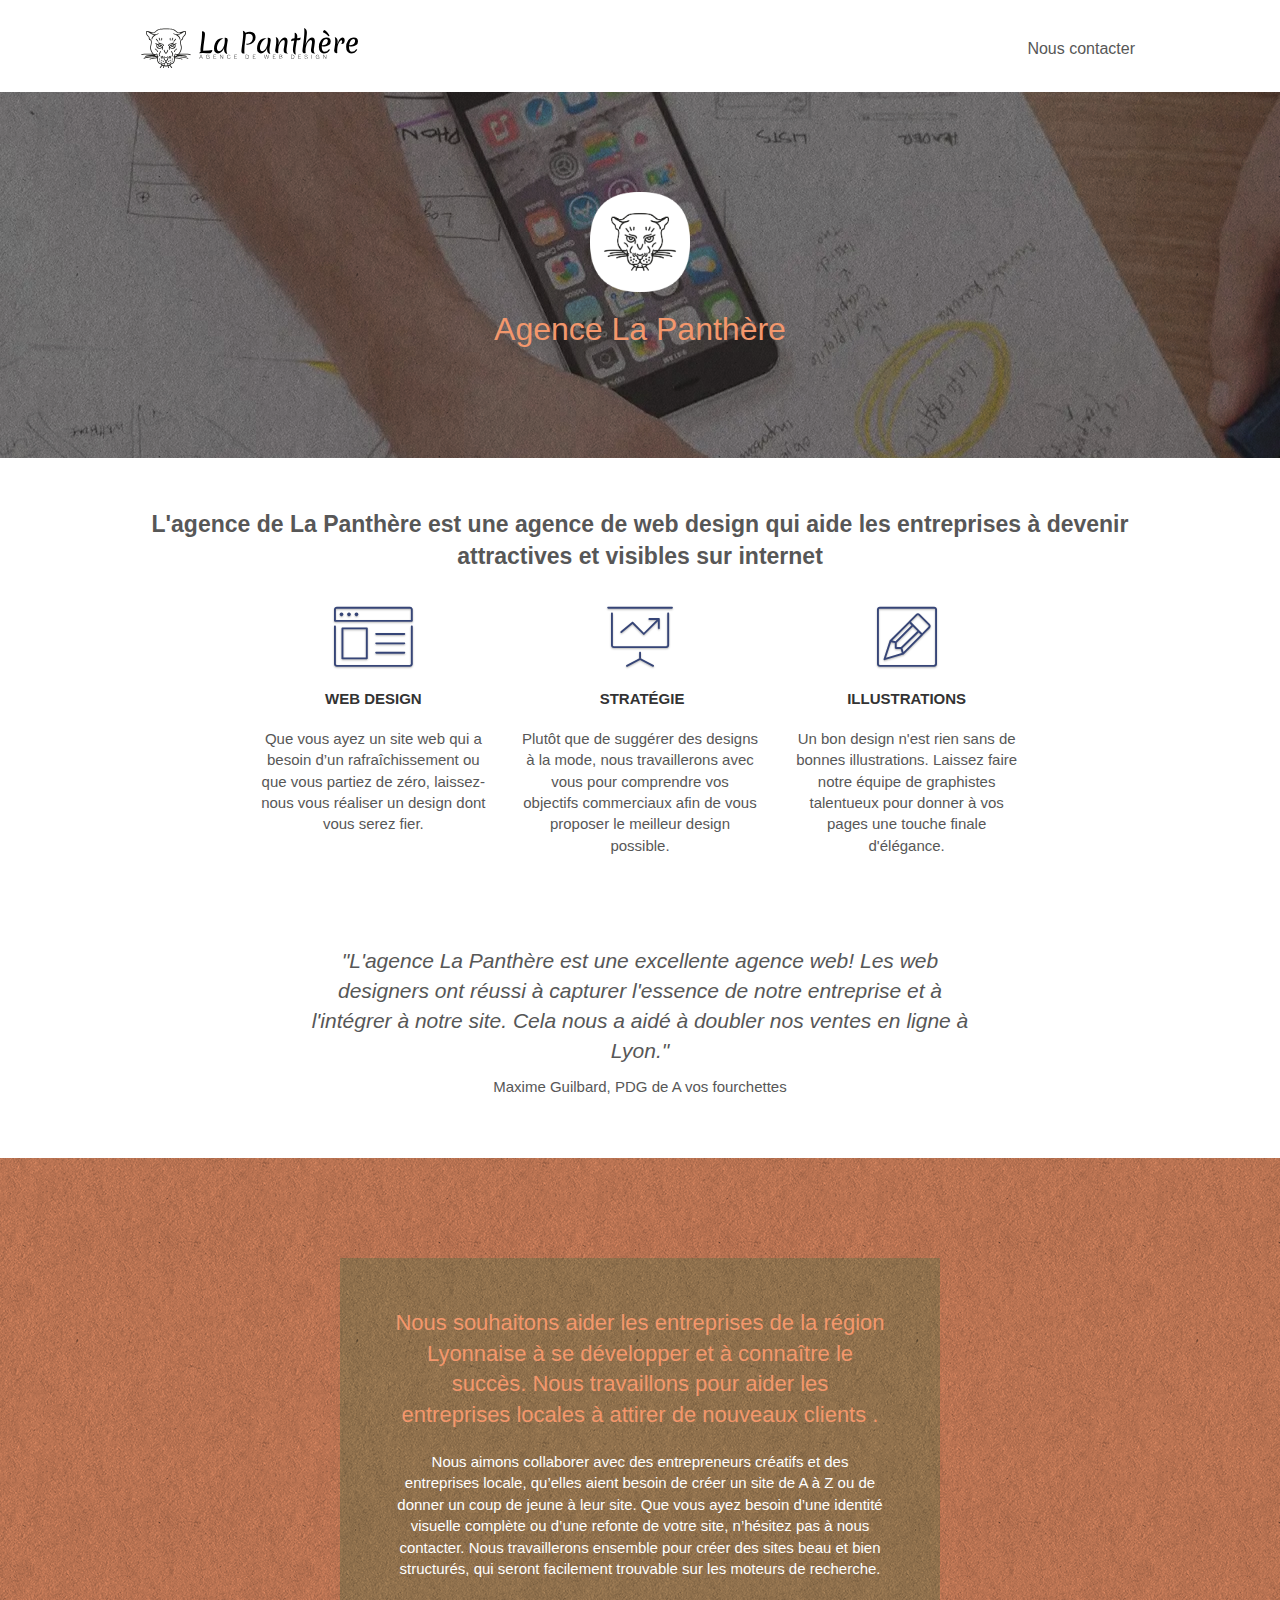
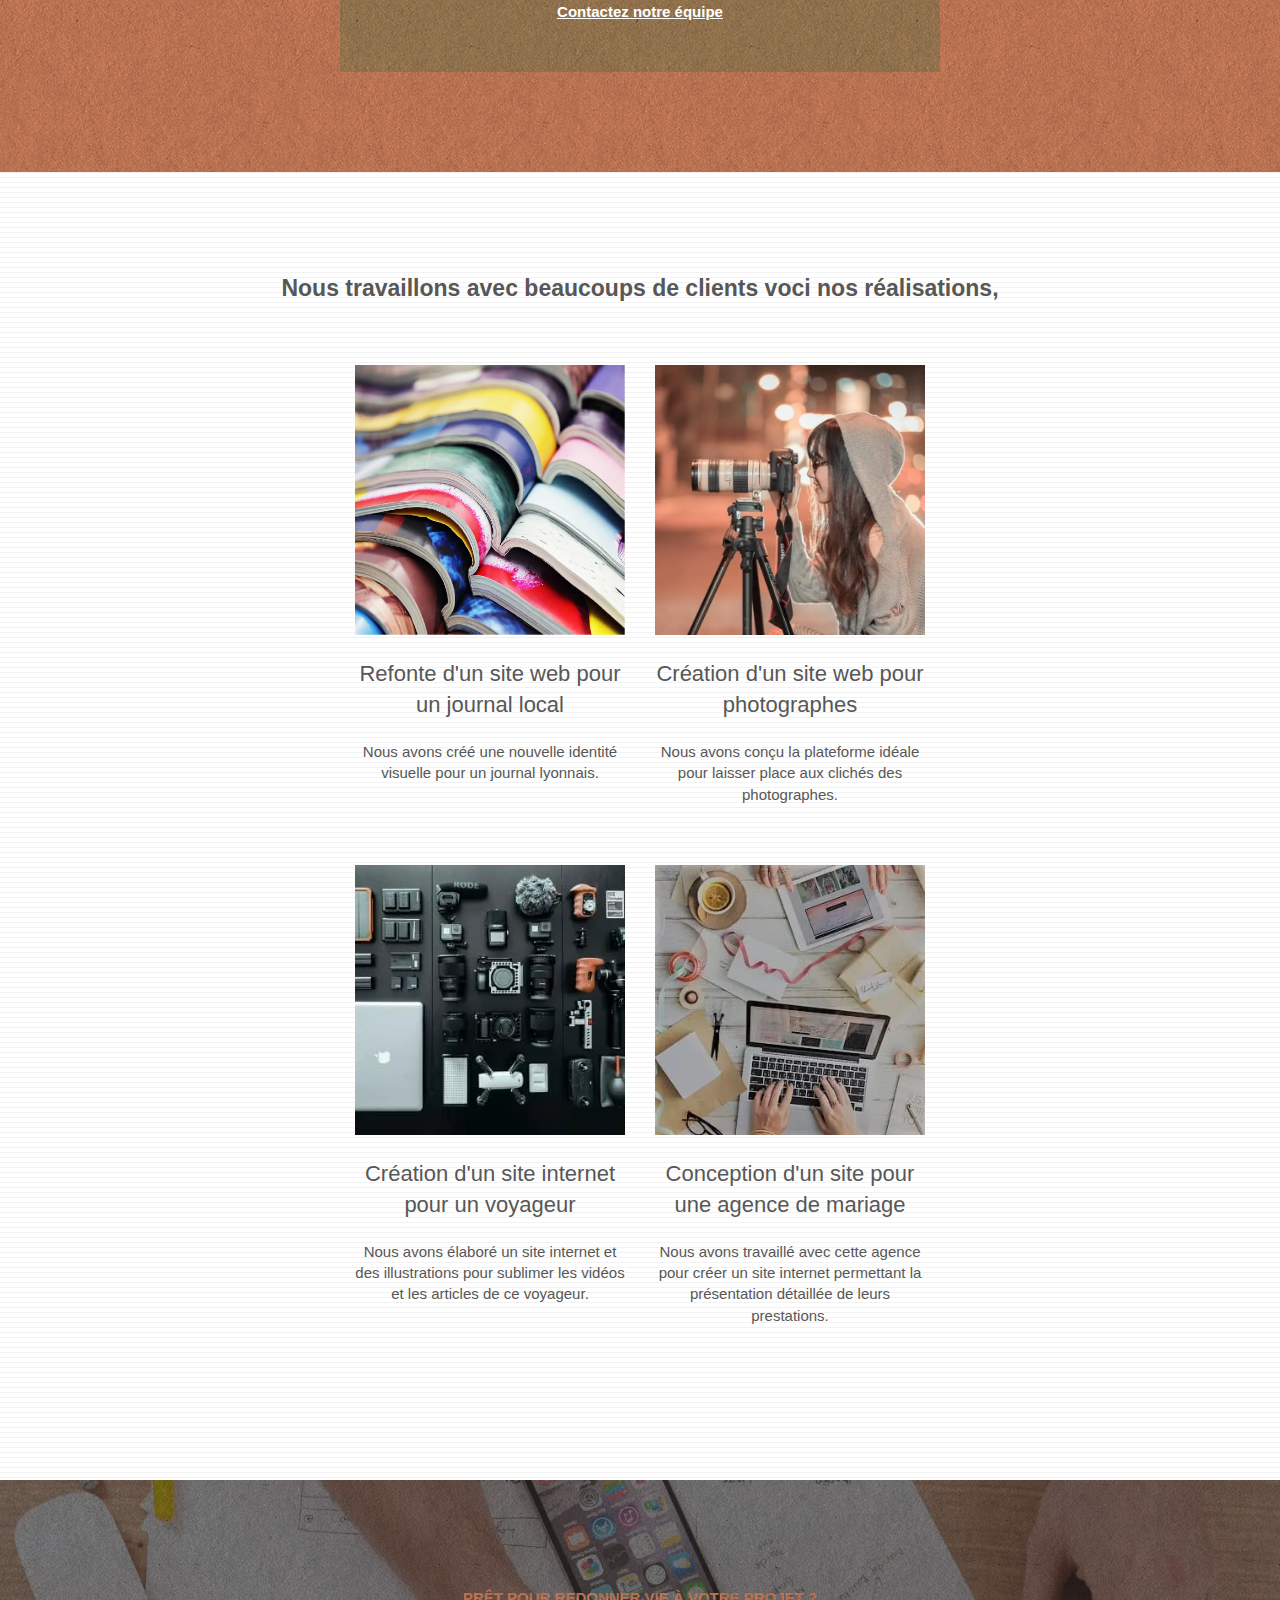
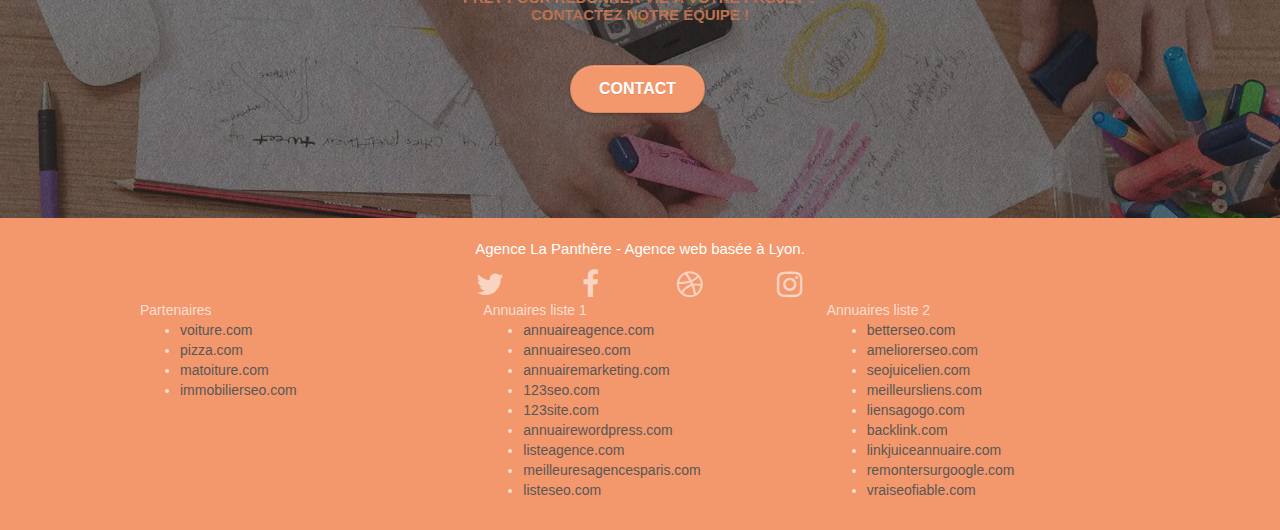
==== index.html @ d7ad543d "modif css" ====
<!doctype html>
<html lang="fr">
<head>
    <meta charset="utf-8">
    <meta name="description" content="L'agence de La Panthère est une agence de web design qui aide les entreprises à devenir attractives et visibles sur internet">
    <meta name="viewport" content="width=device-width, initial-scale=1.0, viewport-fit=cover">
    <link rel="shortcut icon" type="image/png" href="favicon.jpg">
    
	<link rel="stylesheet" type="text/css" href="./css/bootstrap.css">
	<link rel="stylesheet" type="text/css" href="style.css">
	<link rel="stylesheet" type="text/css" href="./css/font-awesome.css">
	<link rel="stylesheet" type="text/css" href="./css/et-line.css">
	
    


    <title>La Panthère</title>

    
<!-- Analytics -->
 
<!-- Analytics END -->
    
</head>
<body>
<!-- Principal conteneur -->
<div class="page-container">
    
<!-- bloc-0 -->
<header class="bloc bgc-white l-bloc " id="bloc-0">
	<div class="container bloc-sm">

		<nav class="navbar row">
			<div class="navbar-header">
				<a class="navbar-brand" href="index.html"><img src="img/agence-la-panthere-monochrome.svg" alt="paris web design logo agence web meilleure agence" height="40" /></a>
				<button id="nav-toggle" type="button" class="ui-navbar-toggle navbar-toggle" data-toggle="collapse" data-target=".navbar-1">
					<span class="sr-only">Toggle navigation</span><span class="icon-bar"></span><span class="icon-bar"></span><span class="icon-bar"></span>
				</button>
			</div>
			<div class="collapse navbar-collapse navbar-1 special-dropdown-nav">
				<ul class="site-navigation nav navbar-nav">
					<li>
					</li>
					<li>
						<a href="page2.html">Nous contacter</a>
					</li>
				</ul>
			</div>
		</nav>
	</div>
</header>
<!-- bloc-0 END -->

<!-- bloc-1-presentation -->
<div class="bloc bgc-dark-slate-blue bg-banniere d-bloc bg-t-edge bloc-bg-texture texture-paper b-parallax" id="bloc-1-hero">
	<div class="container bloc-lg">
		<div class="row tight-width-whitespace">
			<div class="col-sm-12">
				<img src="img/logo.png" class="center-block image-resize-mode" width="100" alt="Agence La Panthère, agence web paris, création logo paris" />
				<h1 class="text-center hero-bloc-text tc-white ">
					Agence La Panthère
				</h1>
			</div>
		</div>
	</div>
</div>
<!-- bloc-1-presentation END -->

<!-- bloc-2-services -->
<div class="bloc bgc-white l-bloc" id="bloc-2-services">
	<div class="container bloc-md">
		<div class="row">
			<div class="col-sm-12 text-center">
				<p class="description">L'agence de La Panthère est une agence de web design qui aide les entreprises à devenir attractives et visibles sur internet</p>
			</div>
		</div>
		<div class="row voffset-lg med-width-whitespace">
			<div class="col-sm-4">
				<div class="text-center">
					<span class="et-icon-browser sm-shadow icon-dark-slate-blue icons icon-lg"></span>
				</div>
				<h2 class="mg-md text-center">
					Web design
				</h2>
				<p class="text-center ">
					Que vous ayez un site web qui a besoin d&rsquo;un rafraîchissement ou que vous partiez de zéro, laissez-nous vous réaliser un design dont vous serez fier.
				</p>
			</div>
			<div class="col-sm-4">
				<div class="text-center">
					<span class="et-icon-presentation sm-shadow icon-dark-slate-blue icons icon-lg"></span>
				</div>
				<h2 class="mg-md text-center">
					&nbsp;Stratégie
				</h2>
				<p class="text-center ">
					Plutôt que de suggérer des designs à la mode, nous travaillerons avec vous pour comprendre vos objectifs commerciaux afin de vous proposer le meilleur design possible.<br>
				</p>
			</div>
			<div class="col-sm-4">
				<div class="text-center">
					<span class="et-icon-edit sm-shadow icon-dark-slate-blue icons icon-lg"></span>
				</div>
				<h2 class="mg-md text-center">
					Illustrations
				</h2>
				<p class="text-center ">
					Un bon design n'est rien sans de bonnes illustrations. Laissez faire notre équipe de graphistes talentueux pour donner à vos pages une touche finale d'élégance.
				</p>
			</div>
		</div>
		<div class="row voffset-lg voffset">
			<div class="col-xs-12 col-md-8 col-md-offset-2 text-center">
				<p class="avis">"L'agence La Panthère est une excellente agence web! Les web designers ont réussi à capturer l'essence de notre entreprise et à l'intégrer à notre site. Cela nous a aidé à doubler nos ventes en ligne à Lyon."</p>
				<p class="descriptions">Maxime Guilbard, PDG de A vos fourchettes</p>
			</div>
		</div>
	</div>
</div>
<!-- bloc-2-services END -->

<!-- bloc-3-what-i-do -->
<div class="bloc tc-white bgc-atomic-tangerine bg-presentation d-bloc bloc-bg-texture texture-paper b-parallax" id="bloc-3-what-i-do">
	<div class="container bloc-lg">
		<div class="row tight-width-whitespace black-background">
			<div class="col-sm-12">
				<h3 class="mg-md text-center tc-white">
					Nous souhaitons aider les entreprises de la région Lyonnaise à se développer et à connaître le succès. Nous travaillons pour aider les entreprises locales à attirer de nouveaux clients .<br>
				</h3>
				<p class="text-center white">
					Nous aimons collaborer avec des entrepreneurs créatifs et des entreprises locale, qu’elles aient besoin de créer un site de A à Z ou de donner un coup de jeune à leur site. Que vous ayez besoin d’une identité visuelle complète ou d’une refonte de votre site, n’hésitez pas à nous contacter. Nous travaillerons ensemble pour créer des sites beau et bien structurés, qui seront facilement trouvable sur les moteurs de recherche. <br><br><a class="ltc-white bold-link" href="page2.html">Contactez notre équipe</a><br>
				</p>
			</div>
		</div>
	</div>
</div>
<!-- bloc-3-what-i-do END -->

<!-- bloc-4-portfolio -->
<div class="bloc bgc-white bg-lines-h2-bg bg-repeat l-bloc" id="bloc-4-portfolio">
	<div class="container bloc-lg">
		<div class="row">
			<div class="col-sm-12 text-center">
				<p class="description">Nous travaillons avec beaucoups de clients voci nos réalisations,</p>
			</div>
		</div>
		<div class="row tight-width-whitespace portfolio-row">
			<div class="col-sm-6">
				<a href="#" data-lightbox="img/journal.webp" data-gallery-id="gallery-1" data-caption="Refonte d'un site web pour un journal local" data-frame="snapshot-lb"><img src="img/journal.webp" alt="image site web pour un journal local" class="img-responsive portfolio-thumb" /></a>
				<h3 class="mg-md text-center">
					Refonte d'un site web pour un journal local
				</h3>
				<p class="text-center">
					Nous avons créé une nouvelle identité visuelle pour un journal lyonnais.
				</p>
			</div>
			<div class="col-sm-6">
				<a href="#" data-lightbox="img/photographe.webp" data-gallery-id="gallery-1" data-caption="Création d'un site web pour photographes" data-frame="snapshot-lb"><img src="img/photographe.webp" class="img-responsive portfolio-thumb" alt="image site web pour photographes" /></a>
				<h3 class="mg-md text-center">
					Création d'un site web pour photographes
				</h3>
				<p class="text-center">
					Nous avons conçu la plateforme idéale pour laisser place aux clichés des photographes.
				</p>
			</div>
		</div>
		<div class="row tight-width-whitespace portfolio-row">
			<div class="col-sm-6">
				<a href="#" data-lightbox="img/voyage.webp" data-gallery-id="gallery-1" data-caption="Création d'un site internet pour un voyageur" data-frame="snapshot-lb"><img src="img/voyage.webp" class="img-responsive portfolio-thumb" alt="image site web pour un voyageur"/></a>
				<h3 class="mg-md text-center">
					Création d'un site internet pour un voyageur
				</h3>
				<p class="text-center">
					Nous avons élaboré un site internet et des illustrations pour sublimer les vidéos et les articles de ce voyageur.
				</p>
			</div>
			<div class="col-sm-6">
				<a href="#" data-lightbox="img/mariage.webp" data-gallery-id="gallery-1" data-caption="Conception d'un site pour une agence de mariage" data-frame="snapshot-lb"><img src="img/mariage.webp" class="img-responsive portfolio-thumb" alt="image site web pour une agence de voyage" /></a>
				<h3 class="mg-md text-center">
					Conception d'un site pour une agence de mariage
				</h3>
				<p class="text-center">
					Nous avons travaillé avec cette agence pour créer un site internet permettant la présentation détaillée de leurs prestations.
				</p>
			</div>
		</div>
	</div>
</div>
<!-- bloc-4-portfolio END -->

<!-- bloc-5-cta -->
<div class="bloc bgc-dark-slate-blue bg-banniere d-bloc bloc-bg-texture texture-paper" id="bloc-5-cta">
	<div class="container bloc-lg">
		<div class="row">
			<h2 class="mg-md text-center tc-white">
				Prêt pour redonner vie à votre projet ?<br>Contactez notre équipe !
			</h2>
			<div class="col-sm-12 text-center">
				<a href="page2.html" class="btn btn-atomic-tangerine btn-clean btn-rd btn-lg cta-hero">Contact</a>
			</div>
		</div>
	</div>
</div>
<!-- bloc-5-cta END -->

<!-- Footer - bloc-8 -->
<footer class="bloc bgc-atomic-tangerine d-bloc" id="bloc-8">
	<div class="container bloc-sm">
		<div class="row">
			<div class="col-sm-12">
				<p class="text-center white">
					Agence La Panthère - Agence web basée à Lyon.<br>
				</p>
				<div class="row row-no-gutters social">
					<div class="col-sm-3">
						<div class="text-center">
							<a class="social" href="index.html"><span class="fa fa-twitter icon-md"></span></a>
						</div>
					</div>
					<div class="col-sm-3">
						<div class="text-center">
							<a class="social" href="index.html"><span class="fa fa-facebook icon-md"></span></a>
						</div>
					</div>
					<div class="col-sm-3">
						<div class="text-center">
							<a class="social" href="index.html"><span class="fa fa-dribbble icon-md"></span></a>
						</div>
					</div>
					<div class="col-sm-3">
						<div class="text-center">
							<a class="social" href="index.html"><span class="fa fa-instagram icon-md"></span></a>
						</div>
					</div>
				</div>
				<div class="row">
					<div class="col-sm-4">
						Partenaires
							<ul>
								<li><a href="voiture.com">voiture.com</a></li>
								<li><a href="pizza.com">pizza.com</a></li>
								<li><a href="matoiture.com">matoiture.com</a></li>
								<li><a href="immobilierseo.com">immobilierseo.com</a></li>
							</ul>		
					</div>
					<div class="col-sm-4">
						Annuaires liste 1
						<ul>
							<li><a href="annuaireagence.com">annuaireagence.com</a></li>
							<li><a href="annuaireseo.com">annuaireseo.com</a></li>
							<li><a href="annuairemarketing.com">annuairemarketing.com</a></li>
							<li><a href="123seoture.com">123seo.com</a></li>
							<li><a href="123site.com">123site.com</a></li>
							<li><a href="annuairewordpress.com">annuairewordpress.com</a></li>
							<li><a href="listeagence.com">listeagence.com</a></li>
							<li><a href="meilleuresagencesparis.com">meilleuresagencesparis.com</a></li>
							<li><a href="listeseo.com">listeseo.com</a></li>
						</ul>
					</div>
					<div class="col-sm-4">
						Annuaires liste 2
						<ul>
							<li><a href="betterseo.com">betterseo.com</a></li>
							<li><a href="ameliorerseo.com">ameliorerseo.com</a></li>
							<li><a href="seojuicelien.com">seojuicelien.com</a></li>
							<li><a href="meilleursliens.com">meilleursliens.com</a></li>
							<li><a href="liensagogo.com">liensagogo.com</a></li>
							<li><a href="backlink.com">backlink.com</a></li>
							<li><a href="linkjuiceannuaire.com">linkjuiceannuaire.com</a></li>
							<li><a href="remontersurgoogle.com">remontersurgoogle.com</a></li>
							<li><a href="vraiseofiable.com">vraiseofiable.com</a></li>
						</ul>
					</div>
				</div>
			</div>
		</div>
	</div>
</footer>
<!-- Footer - bloc-8 END -->

</div>
<!-- Principal conteneur END -->
    


<script src="./js/jquery-2.1.0.js"></script>
<script src="./js/bootstrap.js"></script>
<script src="./js/blocs.js"></script>
<script src="./js/jquery.touchSwipe.js" defer></script>
<script src="./js/gmaps.js"></script>
</body>
</html>
---- style.css ----
body {
    margin: 0;
    padding: 0;
    background: #FFF;
    overflow-x: hidden;
    -webkit-font-smoothing: antialiased;
    -moz-osx-font-smoothing: grayscale;
}

.description{
    font-size: 23px;
    font-weight: bold;
}
.avis{
    font-style: italic;
    font-size: 21px;
}
.descriptions{
    font-size: 15px;
}

a,
button {
    transition: all .3s ease-in-out;
    outline: none!important;
}

a:hover {
    text-decoration: none;
    cursor: pointer;
}

#page-loading-blocs-notifaction {
    position: fixed;
    top: 0;
    bottom: 0;
    width: 100%;
    z-index: 100000;
    background: #FFFFFF url("img/pageload-spinner.gif") no-repeat center center;
}

.bloc {
    width: 100%;
    clear: both;
    background: 50% 50% no-repeat;
    padding: 0 50px;
    -webkit-background-size: cover;
    -moz-background-size: cover;
    -o-background-size: cover;
    background-size: cover;
    position: relative;
}

.bloc .container {
    padding-left: 0;
    padding-right: 0;
}

.bloc-lg {
    padding: 100px 50px;
}

.bloc-md {
    padding: 50px;
}

.bloc-sm {
    padding: 20px 50px;
}

.bg-center,
.bg-l-edge,
.bg-r-edge,
.bg-t-edge,
.bg-b-edge,
.bg-tl-edge,
.bg-bl-edge,
.bg-tr-edge,
.bg-br-edge,
.bg-repeat {
    -webkit-background-size: auto!important;
    -moz-background-size: auto!important;
    -o-background-size: auto!important;
    background-size: auto!important;
}

.bg-repeat {
    background: repeat;
}

.bg-t-edge {
    background: top no-repeat;
}

.bloc-bg-texture::before {
    content: "";
    background-size: 2px 2px;
    position: absolute;
    top: 0;
    bottom: 0;
    left: 0;
    right: 0;
}

.texture-paper::before {
    background: url("img/texture-paper.png");
    background-size: 280px 280px;
}

.b-parallax {
    background-attachment: fixed;
}

.d-bloc {
    color: rgba(255, 255, 255, .7);
}

.d-bloc button:hover {
    color: rgba(255, 255, 255, .9);
}

.d-bloc .icon-round,
.d-bloc .icon-square,
.d-bloc .icon-rounded,
.d-bloc .icon-semi-rounded-a,
.d-bloc .icon-semi-rounded-b {
    border-color: rgba(255, 255, 255, .9);
}

.d-bloc .divider-h span {
    border-color: rgba(255, 255, 255, .2);
}

.d-bloc .a-btn,
.d-bloc .navbar a,
.d-bloc .navbar-brand,
.d-bloc a .icon-sm,
.d-bloc a .icon-md,
.d-bloc a .icon-lg,
.d-bloc a .icon-xl,
.d-bloc h1 a,
.d-bloc h2 a,
.d-bloc h3 a,
.d-bloc h4 a,
.d-bloc h5 a,
.d-bloc h6 a,
.d-bloc p a {
    color: rgba(255, 255, 255, .6);
}

.d-bloc .a-btn:hover,
.d-bloc .navbar a:hover,
.d-bloc .navbar-brand:hover,
.d-bloc a:hover .icon-sm,
.d-bloc a:hover .icon-md,
.d-bloc a:hover .icon-lg,
.d-bloc a:hover .icon-xl,
.d-bloc h1 a:hover,
.d-bloc h2 a:hover,
.d-bloc h3 a:hover,
.d-bloc h4 a:hover,
.d-bloc h5 a:hover,
.d-bloc h6 a:hover,
.d-bloc p a:hover {
    color: rgba(255, 255, 255, 1);
}

.d-bloc .navbar-toggle .icon-bar {
    background: rgba(255, 255, 255, 1);
}

.d-bloc .btn-wire,
.d-bloc .btn-wire:hover {
    color: rgba(255, 255, 255, 1);
    border-color: rgba(255, 255, 255, 1);
}

.d-bloc .panel {
    color: rgba(0, 0, 0, .5);
}

.d-bloc .panel button:hover {
    color: rgba(0, 0, 0, .7);
}

.d-bloc .panel icon {
    border-color: rgba(0, 0, 0, .7);
}

.d-bloc .panel .divider-h span {
    border-color: rgba(0, 0, 0, .1);
}

.d-bloc .panel .a-btn {
    color: rgba(0, 0, 0, .6);
}

.d-bloc .panel .a-btn:hover {
    color: rgba(0, 0, 0, 1);
}

.d-bloc .panel .btn-wire,
.d-bloc .panel .btn-wire:hover {
    color: rgba(0, 0, 0, .7);
    border-color: rgba(0, 0, 0, .3);
}

.d-bloc .panel,
.l-bloc {
    color: rgba(0, 0, 0, .5);
}

.d-bloc .panel button:hover,
.l-bloc button:hover {
    color: rgba(0, 0, 0, .7);
}

.l-bloc .icon-round,
.l-bloc .icon-square,
.l-bloc .icon-rounded,
.l-bloc .icon-semi-rounded-a,
.l-bloc .icon-semi-rounded-b {
    border-color: rgba(0, 0, 0, .7);
}

.d-bloc .panel .divider-h span,
.l-bloc .divider-h span {
    border-color: rgba(0, 0, 0, .1);
}

.d-bloc .panel .a-btn,
.l-bloc .a-btn,
.l-bloc .navbar a,
.l-bloc .navbar-brand,
.l-bloc a .icon-sm,
.l-bloc a .icon-md,
.l-bloc a .icon-lg,
.l-bloc a .icon-xl,
.l-bloc h1 a,
.l-bloc h2 a,
.l-bloc h3 a,
.l-bloc h4 a,
.l-bloc h5 a,
.l-bloc h6 a,
.l-bloc p a {
    color: rgba(0, 0, 0, .6);
}

.d-bloc .panel .a-btn:hover,
.l-bloc .a-btn:hover,
.l-bloc .navbar a:hover,
.l-bloc .navbar-brand:hover,
.l-bloc a:hover .icon-sm,
.l-bloc a:hover .icon-md,
.l-bloc a:hover .icon-lg,
.l-bloc a:hover .icon-xl,
.l-bloc h1 a:hover,
.l-bloc h2 a:hover,
.l-bloc h3 a:hover,
.l-bloc h4 a:hover,
.l-bloc h5 a:hover,
.l-bloc h6 a:hover,
.l-bloc p a:hover {
    color: rgba(0, 0, 0, 1);
}

.l-bloc .navbar-toggle .icon-bar {
    color: rgba(0, 0, 0, .6);
}

.d-bloc .panel .btn-wire,
.d-bloc .panel .btn-wire:hover,
.l-bloc .btn-wire,
.l-bloc .btn-wire:hover {
    color: rgba(0, 0, 0, .7);
    border-color: rgba(0, 0, 0, .3);
}

.voffset {
    margin-top: 30px;
}

.voffset-lg {
    margin-top: 80px;
}

.row-no-gutters {
    margin-right: 0;
    margin-left: 0;
}

.row.row-no-gutters > [class^="col-"],
.row.row-no-gutters > [class*=" col-"] {
    padding-right: 0;
    padding-left: 0;
}

#bloc-1-hero h1 {
    font-size: 32px;
}

.navbar {
    margin-bottom: 0;
    z-index: 1;
}

.navbar-brand {
    height: auto;
    padding: 3px 15px;
    font-size: 25px;
    font-weight: normal;
    font-weight: 600;
    line-height: 44px;
}

.navbar-brand img {
    max-height: 200px;
    margin: 0 5px 0 0;
    display: inline;
}

.navbar-brand img[src$=svg] {
    min-width: 100px;
}

.nav-center .navbar-brand img {
    margin: 0;
}

.navbar .nav {
    padding-top: 2px;
    margin-right: -16px;
    float: right;
    z-index: 1;
}

.nav > li {
    float: left;
    margin-top: 4px;
    font-size: 16px;
}

.navbar-nav .open .dropdown-menu > li > a {
    text-align: inherit;
}

.nav > li a:hover,
.nav > li a:focus {
    background: transparent;
}

.navbar-toggle {
    margin: 10px 10px 0 0;
    border: 0px;
}

.navbar-toggle:hover {
    background: transparent!important;
}

.navbar-toggle .icon-bar {
    background-color: rgba(0, 0, 0, .5);
    width: 26px;
}

.nav-invert .navbar .nav {
    float: left;
}

.nav-invert .navbar-header,
.nav-invert .navbar-brand {
    float: right;
    position: relative;
    z-index: 2;
}

@media (min-width: 768px) {
    .site-navigation {
        position: absolute;
        top: 50%;
        right: 20px;
        transform: translate(0, -50%);
        -webkit-transform: translateY(-50%);
    }
    .nav > li .dropdown-menu a,
    .nav > li .dropdown-menu a:hover {
        color: #484848;
    }
    .nav-invert .site-navigation {
        left: 0;
        right: 0;
    }
    .nav-center {
        text-align: center;
    }
    .nav-center .navbar-header {
        width: 100%;
    }
    .nav-center .navbar-header,
    .nav-center .navbar-brand,
    .nav-center .nav > li {
        float: none;
        display: inline-block;
    }
    .nav-center .site-navigation {
        position: relative;
        width: 100%;
        right: 0;
        margin-right: 0px;
        margin-top: 20px;
    }
    .nav-center.mini-nav .navbar-toggle {
        float: none;
        margin: 10px auto 0;
    }
}

.nav > li > .dropdown a {
    background: none!important;
    display: block;
    padding: 14px 15px;
}

nav .caret {
    margin: 0 5px;
}

.dropdown-menu .dropdown-menu {
    top: -8px;
    left: 100%;
}

.dropdown-menu .dropmenu-flow-right {
    top: 100%;
    left: 0;
    margin-left: -1px;
    border-top-left-radius: 0;
    border-top-right-radius: 0;
}

.dropdown-menu .dropdown span {
    border: 4px solid black;
    border-top-color: transparent;
    border-right-color: transparent;
    border-bottom-color: transparent;
    margin: 6px -5px 0 0!important;
    float: right;
}

.mg-md {
    margin-top: 10px;
    margin-bottom: 20px;
}

.mg-lg {
    margin-top: 10px;
    margin-bottom: 40px;
}

.btn {
    margin: 0 5px 5px 0;
}

.btn.pull-right {
    margin: 0 0 5px 5px;
}

.btn-d,
.btn-d:hover,
.btn-d:focus {
    color: #FFF;
    background: rgba(0, 0, 0, .3);
}

button {
    outline: none!important;
}

.btn-rd {
    border-radius: 40px;
}

.btn-clean {
    border: 1px solid rgba(0, 0, 0, .08);
    border-bottom-color: rgba(0, 0, 0, .1);
    text-shadow: 0 1px 0 rgba(0, 0, 1, .1);
    box-shadow: 0 1px 3px rgba(0, 0, 1, .25), inset 0 1px 0 0 rgba(255, 255, 255, .15);
}

.icon-md {
    font-size: 30px!important;
}

.icon-lg {
    font-size: 60px!important;
}

.sm-shadow {
    text-shadow: 0 1px 2px rgba(0, 0, 0, .3);
}

.panel-sq,
.panel-sq .panel-heading,
.panel-sq .panel-footer {
    border-radius: 0;
}

.panel-rd {
    border-radius: 30px;
}

.panel-rd .panel-heading {
    border-radius: 29px 29px 0 0;
}

.panel-rd .panel-footer {
    border-radius: 0 0 29px 29px;
}

.form-control {
    border-color: rgba(0, 0, 0, .1);
    box-shadow: none;
}

.scrollToTop {
    width: 40px;
    height: 40px;
    position: fixed;
    bottom: 20px;
    right: 20px;
    opacity: 0;
    z-index: 500;
    transition: all .3s ease-in-out;
}

.scrollToTop span {
    margin-top: 6px;
}

.showScrollTop {
    font-size: 14px;
    opacity: 1;
}

a[data-lightbox] {
    position: relative;
    display: block;
    text-align: center;
}

a[data-lightbox]:hover::before {
    content: "+";
    font-family: "HelveticaNeue-Light", "Helvetica Neue Light", "Helvetica Neue", Helvetica, Arial;
    font-size: 32px;
    width: 50px;
    height: 50px;
    margin-left: -25px;
    border-radius: 50%;
    background: rgba(0, 0, 0, .6);
    color: #FFF;
    font-weight: 100;
    z-index: 1;
    position: absolute;
    top: 50%;
    transform: translateY(-50%);
    -webkit-transform: translateY(-50%);
}

a[data-lightbox]:hover img {
    opacity: 0.6;
    -webkit-animation-fill-mode: none;
    animation-fill-mode: none;
}

#lightbox-modal {
    display: flex;
    align-items: center;
}

#lightbox-modal .modal-dialog {
    width: 90%;
    max-width: 900px;
    margin: 0 auto 0;
}

#lightbox-modal .modal-dialog img {
    max-height: 90vh;
    margin: 0 auto;
}

.lightbox-caption {
    padding: 20px;
    color: #FFF;
    background: rgba(0, 0, 0, .5);
    position: absolute;
    left: 15px;
    right: 15px;
    bottom: 5px;
}

.close-lightbox {
    color: #FFF;
    font-size: 30px;
    position: absolute;
    top: 20px;
    right: 20px;
    z-index: 20;
    background: rgba(0, 0, 0, .5);
    border: none;
    line-height: 30px;
    padding: 0 9px 5px;
    opacity: 0.3;
}

.close-lightbox:hover,
.next-lightbox:hover,
.prev-lightbox:hover {
    opacity: 1.0;
    color: #FFF;
}

.next-lightbox,
.prev-lightbox {
    font-size: 20px;
    color: rgba(255, 255, 255, .9);
    background: rgba(0, 0, 0, .5);
    transition: all .2s ease-in-out;
    position: absolute;
    top: 45%;
    z-index: 1;
    opacity: 0.4;
}

.next-lightbox {
    padding: 6px 8px 1px 13px;
    right: 25px;
}

.prev-lightbox {
    padding: 6px 13px 1px 10px;
    left: 25px;
}

.snapshot-lb .modal-body {
    padding-bottom: 45px;
}

.snapshot-lb .lightbox-caption {
    padding: 0;
    color: rgba(0, 0, 0, .5);
    background: none;
}

h1,
h2,
h3,
h4,
h5,
h6,
p,
label,
.btn,
a {
    font-family: "helvetica";
    font-weight: 400;
    color: #575757!important;
}

.container {
    max-width: 1000px;
}

.hero-bloc-text {
    font-size: 38px;
}

.hero-bloc-text-sub {
    font-size: 36px;
}

.statement-bloc-text {
    line-height: 26px;
    font-style: italic;
    font-size: 20px;
    text-align: center;
    font-weight: lighter;
    max-width: 520px;
    margin: auto auto auto auto;
}

p {
    font-size: 15px;
}

.tight-width-whitespace {
    max-width: 600px;
    margin: auto auto auto auto;
}

.h1 {
    font-size: 20px;
    font-family: "Open Sans";
}

.cta-hero {
    margin-top: 22px;
    color: #FFFFFF!important;
    text-transform: uppercase;
    padding: 12px 28px 12px 28px;
    font-size: 16px;
    font-weight: 700;
}

.social {
    max-width: 400px;
    margin: auto auto auto auto;
}

h3 {
    font-size: 22px;
    line-height: 1.4em;
}

h2 {
    font-size: 15px;
    text-transform: uppercase;
    font-weight: 700;
    color: #333333!important;
}

.med-width-whitespace {
    max-width: 800px;
    margin: auto auto auto auto;
    box-shadow: 0px 0px 0px #000000;
}

h1 {
    color: #333333!important;
}

h4 {
    color: #333333!important;
}

.icons {
    margin-bottom: 14px;
    margin-top: 24px;
}

.white {
    color: #FFFFFF!important;
}

.portfolio-thumb {
    margin-bottom: 24px;
}

.portfolio-row {
    margin-bottom: 44px;
    margin-top: 50px;
}

.avatar {
    box-shadow: 0px 4px 9px rgba(0, 0, 0, 0.3);
}

.black-background {
    background-color: rgba(165, 147, 99, 0.7);
    padding: 40px 40px 40px 40px;
}

.bold-link {
    font-weight: 900;
    text-decoration: underline!important;
}

.bgc-white {
    background-color: #FFFFFF;
}

.bgc-dark-slate-blue {
    background-color: #364577;
}

.bgc-atomic-tangerine {
    background-color: #F3976C;
}

.tc-white {
    color: #F3976C!important;
    
}

.btn-atomic-tangerine {
    background: #F3976C;
    color: #FFFFFF!important;
}

.btn-atomic-tangerine:hover {
    background: #c27956!important;
    color: #FFFFFF!important;
}

.ltc-white {
    color: #FFFFFF!important;
}

.ltc-white:hover {
    color: #cccccc!important;
}

.ltc-atomic-tangerine {
    color: #F3976C!important;
}

.ltc-atomic-tangerine:hover {
    color: #c27956!important;
}

.icon-dark-slate-blue {
    color: #364577!important;
    border-color: #364577!important;
}

.bg-dots-bg {
    background-image: url("img/dots-bg.png");
}

.bg-lines-h2-bg {
    background-image: url("img/lines-h2-bg.png");
}

.bg-banniere {
    background-image: url("img/agence-la-panthere.webp");
}

.bg-presentation {
    background-image: url("img/image-de-presentation.webp");
}

@media (max-width: 1024px) {
    .bloc {
        padding-left: 20px;
        padding-right: 20px;
    }
    .bloc.full-width-bloc,
    .bloc-tile-2.full-width-bloc .container,
    .bloc-tile-3.full-width-bloc .container,
    .bloc-tile-4.full-width-bloc .container {
        padding-left: 0;
        padding-right: 0;
    }
}

@media (max-width: 992px) and (min-width: 768px) {
    .navbar .nav {
        max-width: 80%
    }
    .nav-center.navbar .nav {
        max-width: 100%
    }
}

@media only screen and (min-device-width: 768px) and (max-device-width: 1024px) and (orientation: landscape) {
    .b-parallax {
        background-attachment: scroll;
    }
}

@media only screen and (min-device-width: 1024px) and (max-device-width: 1366px) and (-webkit-min-device-pixel-ratio: 1.5) {
    .b-parallax {
        background-attachment: scroll;
    }
}

@media (max-width: 991px) {
    .container {
        width: 100%;
    }
    .b-parallax {
        background-attachment: scroll;
    }
    .page-container,
    #hero-bloc {
        overflow-x: hidden;
        position: relative;
    }
    .bloc {
        padding-left: constant(safe-area-inset-left);
        padding-right: constant(safe-area-inset-right);
    }
    .bloc-group,
    .bloc-group .bloc {
        display: block;
        width: 100%;
    }
    .bloc-fill-screen .fill-bloc-top-edge,
    .bloc-fill-screen .fill-bloc-bottom-edge {
        padding: 0 20px;
        padding-left: constant(safe-area-inset-left);
        padding-right: constant(safe-area-inset-right);
    }
}

@media (max-width: 767px) {
    .page-container {
        overflow-x: hidden;
        position: relative;
    }
    h1,
    h2,
    h3,
    h4,
    h5,
    h6,
    p,
    #disqus_thread {
        padding-left: 10px!important;
        padding-right: 10px!important;
    }
    .b-parallax {
        background-attachment: scroll;
    }
    .navbar .nav {
        padding-top: 0;
        border-top: 1px solid rgba(0, 0, 0, .2);
        float: none!important;
    }
    .navbar.row {
        margin-left: 0;
        margin-right: 0;
    }
    .site-navigation {
        position: inherit;
        transform: none;
        -webkit-transform: none;
        -ms-transform: none;
    }
    .nav > li {
        margin-top: 0;
        border-bottom: 1px solid rgba(0, 0, 0, .1);
        background: rgba(0, 0, 0, .05);
        text-align: left;
        padding-left: 15px;
        width: 100%;
    }
    .nav > li:hover {
        background: rgba(0, 0, 0, .08);
    }
    .dropdown .dropdown a .caret {
        float: none;
        margin: 5px 0 0 10px!important;
        border: 4px solid black;
        border-bottom-color: transparent;
        border-right-color: transparent;
        border-left-color: transparent;
    }
    #hero-bloc .navbar .nav {
        background: rgba(0, 0, 0, .8);
    }
    #hero-bloc .navbar .nav a {
        color: rgba(255, 255, 255, .6);
    }
    .hero {
        padding: 50px 0;
    }
    .hero-nav {
        left: -1px;
        right: -1px;
    }
    .navbar-collapse {
        padding: 0;
        overflow-x: hidden;
        -webkit-box-shadow: none;
        box-shadow: none;
    }
    .navbar-brand img {
        max-height: 40px;
        width: auto;
    }
    .nav-invert .navbar-header {
        float: none;
        width: 100%;
    }
    .nav-invert .navbar-toggle {
        float: left;
        margin-left: 10px;
    }
    .bloc {
        padding-left: 0;
        padding-right: 0;
    }
    .bloc-xxl,
    .bloc-xl,
    .bloc-lg {
        padding: 40px 0;
    }
    .bloc-sm,
    .bloc-md {
        padding-left: 0;
        padding-right: 0;
    }
    .bloc-tile-2 .container,
    .bloc-tile-3 .container,
    .bloc-tile-4 .container,
    .bloc-fill-screen .fill-bloc-top-edge,
    .bloc-fill-screen .fill-bloc-bottom-edge {
        padding-left: 0;
        padding-right: 0;
    }
    .a-block {
        padding: 0 10px;
    }
    .btn-dwn {
        display: none;
    }
    .voffset {
        margin-top: 5px;
    }
    .voffset-md {
        margin-top: 20px;
    }
    .voffset-lg {
        margin-top: 30px;
    }
    form {
        padding: 5px;
    }
    .close-lightbox {
        display: inline-block;
    }
    .blocsapp-device-iphone5 {
        background-size: 216px 425px;
        padding-top: 60px;
        width: 216px;
        height: 425px;
    }
    .blocsapp-device-iphone5 img {
        width: 180px;
        height: 320px;
    }
}

@media (max-width: 400px) {
    .bloc {
        padding-left: 0;
        padding-right: 0;
    }
}

@media (max-width: 767px) {
    .bloc-mob-center-text {
        text-align: center;
    }
}
---- css/et-line.css ----
@font-face {
    font-family: et-line;
    src: url(../fonts/et-line.eot);
    src: url(../fonts/et-line.eot?#iefix) format('embedded-opentype'), url(../fonts/et-line.woff) format('woff'), url(../fonts/et-line.ttf) format('truetype'), url(../fonts/et-line.svg#et-line) format('svg');
    font-weight: 400;
    font-style: normal
}

.et-icon-adjustments,
.et-icon-alarmclock,
.et-icon-anchor,
.et-icon-aperture,
.et-icon-attachment,
.et-icon-bargraph,
.et-icon-basket,
.et-icon-beaker,
.et-icon-bike,
.et-icon-book-open,
.et-icon-briefcase,
.et-icon-browser,
.et-icon-calendar,
.et-icon-camera,
.et-icon-caution,
.et-icon-chat,
.et-icon-circle-compass,
.et-icon-clipboard,
.et-icon-clock,
.et-icon-cloud,
.et-icon-compass,
.et-icon-desktop,
.et-icon-dial,
.et-icon-document,
.et-icon-documents,
.et-icon-download,
.et-icon-dribbble,
.et-icon-edit,
.et-icon-envelope,
.et-icon-expand,
.et-icon-facebook,
.et-icon-flag,
.et-icon-focus,
.et-icon-gears,
.et-icon-genius,
.et-icon-gift,
.et-icon-global,
.et-icon-globe,
.et-icon-googleplus,
.et-icon-grid,
.et-icon-happy,
.et-icon-hazardous,
.et-icon-heart,
.et-icon-hotairballoon,
.et-icon-hourglass,
.et-icon-key,
.et-icon-laptop,
.et-icon-layers,
.et-icon-lifesaver,
.et-icon-lightbulb,
.et-icon-linegraph,
.et-icon-linkedin,
.et-icon-lock,
.et-icon-magnifying-glass,
.et-icon-map,
.et-icon-map-pin,
.et-icon-megaphone,
.et-icon-mic,
.et-icon-mobile,
.et-icon-newspaper,
.et-icon-notebook,
.et-icon-paintbrush,
.et-icon-paperclip,
.et-icon-pencil,
.et-icon-phone,
.et-icon-picture,
.et-icon-pictures,
.et-icon-piechart,
.et-icon-presentation,
.et-icon-pricetags,
.et-icon-printer,
.et-icon-profile-female,
.et-icon-profile-male,
.et-icon-puzzle,
.et-icon-quote,
.et-icon-recycle,
.et-icon-refresh,
.et-icon-ribbon,
.et-icon-rss,
.et-icon-sad,
.et-icon-scissors,
.et-icon-scope,
.et-icon-search,
.et-icon-shield,
.et-icon-speedometer,
.et-icon-strategy,
.et-icon-streetsign,
.et-icon-tablet,
.et-icon-target,
.et-icon-telescope,
.et-icon-toolbox,
.et-icon-tools,
.et-icon-tools-2,
.et-icon-trophy,
.et-icon-tumblr,
.et-icon-twitter,
.et-icon-upload,
.et-icon-video,
.et-icon-wallet,
.et-icon-wine {
    font-family: et-line;
    speak: none;
    font-style: normal;
    font-weight: 400;
    font-variant: normal;
    text-transform: none;
    line-height: 1;
    -webkit-font-smoothing: antialiased;
    -moz-osx-font-smoothing: grayscale;
    display: inline-block
}

.et-icon-mobile:before {
    content: "\e000"
}

.et-icon-laptop:before {
    content: "\e001"
}

.et-icon-desktop:before {
    content: "\e002"
}

.et-icon-tablet:before {
    content: "\e003"
}

.et-icon-phone:before {
    content: "\e004"
}

.et-icon-document:before {
    content: "\e005"
}

.et-icon-documents:before {
    content: "\e006"
}

.et-icon-search:before {
    content: "\e007"
}

.et-icon-clipboard:before {
    content: "\e008"
}

.et-icon-newspaper:before {
    content: "\e009"
}

.et-icon-notebook:before {
    content: "\e00a"
}

.et-icon-book-open:before {
    content: "\e00b"
}

.et-icon-browser:before {
    content: "\e00c"
}

.et-icon-calendar:before {
    content: "\e00d"
}

.et-icon-presentation:before {
    content: "\e00e"
}

.et-icon-picture:before {
    content: "\e00f"
}

.et-icon-pictures:before {
    content: "\e010"
}

.et-icon-video:before {
    content: "\e011"
}

.et-icon-camera:before {
    content: "\e012"
}

.et-icon-printer:before {
    content: "\e013"
}

.et-icon-toolbox:before {
    content: "\e014"
}

.et-icon-briefcase:before {
    content: "\e015"
}

.et-icon-wallet:before {
    content: "\e016"
}

.et-icon-gift:before {
    content: "\e017"
}

.et-icon-bargraph:before {
    content: "\e018"
}

.et-icon-grid:before {
    content: "\e019"
}

.et-icon-expand:before {
    content: "\e01a"
}

.et-icon-focus:before {
    content: "\e01b"
}

.et-icon-edit:before {
    content: "\e01c"
}

.et-icon-adjustments:before {
    content: "\e01d"
}

.et-icon-ribbon:before {
    content: "\e01e"
}

.et-icon-hourglass:before {
    content: "\e01f"
}

.et-icon-lock:before {
    content: "\e020"
}

.et-icon-megaphone:before {
    content: "\e021"
}

.et-icon-shield:before {
    content: "\e022"
}

.et-icon-trophy:before {
    content: "\e023"
}

.et-icon-flag:before {
    content: "\e024"
}

.et-icon-map:before {
    content: "\e025"
}

.et-icon-puzzle:before {
    content: "\e026"
}

.et-icon-basket:before {
    content: "\e027"
}

.et-icon-envelope:before {
    content: "\e028"
}

.et-icon-streetsign:before {
    content: "\e029"
}

.et-icon-telescope:before {
    content: "\e02a"
}

.et-icon-gears:before {
    content: "\e02b"
}

.et-icon-key:before {
    content: "\e02c"
}

.et-icon-paperclip:before {
    content: "\e02d"
}

.et-icon-attachment:before {
    content: "\e02e"
}

.et-icon-pricetags:before {
    content: "\e02f"
}

.et-icon-lightbulb:before {
    content: "\e030"
}

.et-icon-layers:before {
    content: "\e031"
}

.et-icon-pencil:before {
    content: "\e032"
}

.et-icon-tools:before {
    content: "\e033"
}

.et-icon-tools-2:before {
    content: "\e034"
}

.et-icon-scissors:before {
    content: "\e035"
}

.et-icon-paintbrush:before {
    content: "\e036"
}

.et-icon-magnifying-glass:before {
    content: "\e037"
}

.et-icon-circle-compass:before {
    content: "\e038"
}

.et-icon-linegraph:before {
    content: "\e039"
}

.et-icon-mic:before {
    content: "\e03a"
}

.et-icon-strategy:before {
    content: "\e03b"
}

.et-icon-beaker:before {
    content: "\e03c"
}

.et-icon-caution:before {
    content: "\e03d"
}

.et-icon-recycle:before {
    content: "\e03e"
}

.et-icon-anchor:before {
    content: "\e03f"
}

.et-icon-profile-male:before {
    content: "\e040"
}

.et-icon-profile-female:before {
    content: "\e041"
}

.et-icon-bike:before {
    content: "\e042"
}

.et-icon-wine:before {
    content: "\e043"
}

.et-icon-hotairballoon:before {
    content: "\e044"
}

.et-icon-globe:before {
    content: "\e045"
}

.et-icon-genius:before {
    content: "\e046"
}

.et-icon-map-pin:before {
    content: "\e047"
}

.et-icon-dial:before {
    content: "\e048"
}

.et-icon-chat:before {
    content: "\e049"
}

.et-icon-heart:before {
    content: "\e04a"
}

.et-icon-cloud:before {
    content: "\e04b"
}

.et-icon-upload:before {
    content: "\e04c"
}

.et-icon-download:before {
    content: "\e04d"
}

.et-icon-target:before {
    content: "\e04e"
}

.et-icon-hazardous:before {
    content: "\e04f"
}

.et-icon-piechart:before {
    content: "\e050"
}

.et-icon-speedometer:before {
    content: "\e051"
}

.et-icon-global:before {
    content: "\e052"
}

.et-icon-compass:before {
    content: "\e053"
}

.et-icon-lifesaver:before {
    content: "\e054"
}

.et-icon-clock:before {
    content: "\e055"
}

.et-icon-aperture:before {
    content: "\e056"
}

.et-icon-quote:before {
    content: "\e057"
}

.et-icon-scope:before {
    content: "\e058"
}

.et-icon-alarmclock:before {
    content: "\e059"
}

.et-icon-refresh:before {
    content: "\e05a"
}

.et-icon-happy:before {
    content: "\e05b"
}

.et-icon-sad:before {
    content: "\e05c"
}

.et-icon-facebook:before {
    content: "\e05d"
}

.et-icon-twitter:before {
    content: "\e05e"
}

.et-icon-googleplus:before {
    content: "\e05f"
}

.et-icon-rss:before {
    content: "\e060"
}

.et-icon-tumblr:before {
    content: "\e061"
}

.et-icon-linkedin:before {
    content: "\e062"
}

.et-icon-dribbble:before {
    content: "\e063"
}
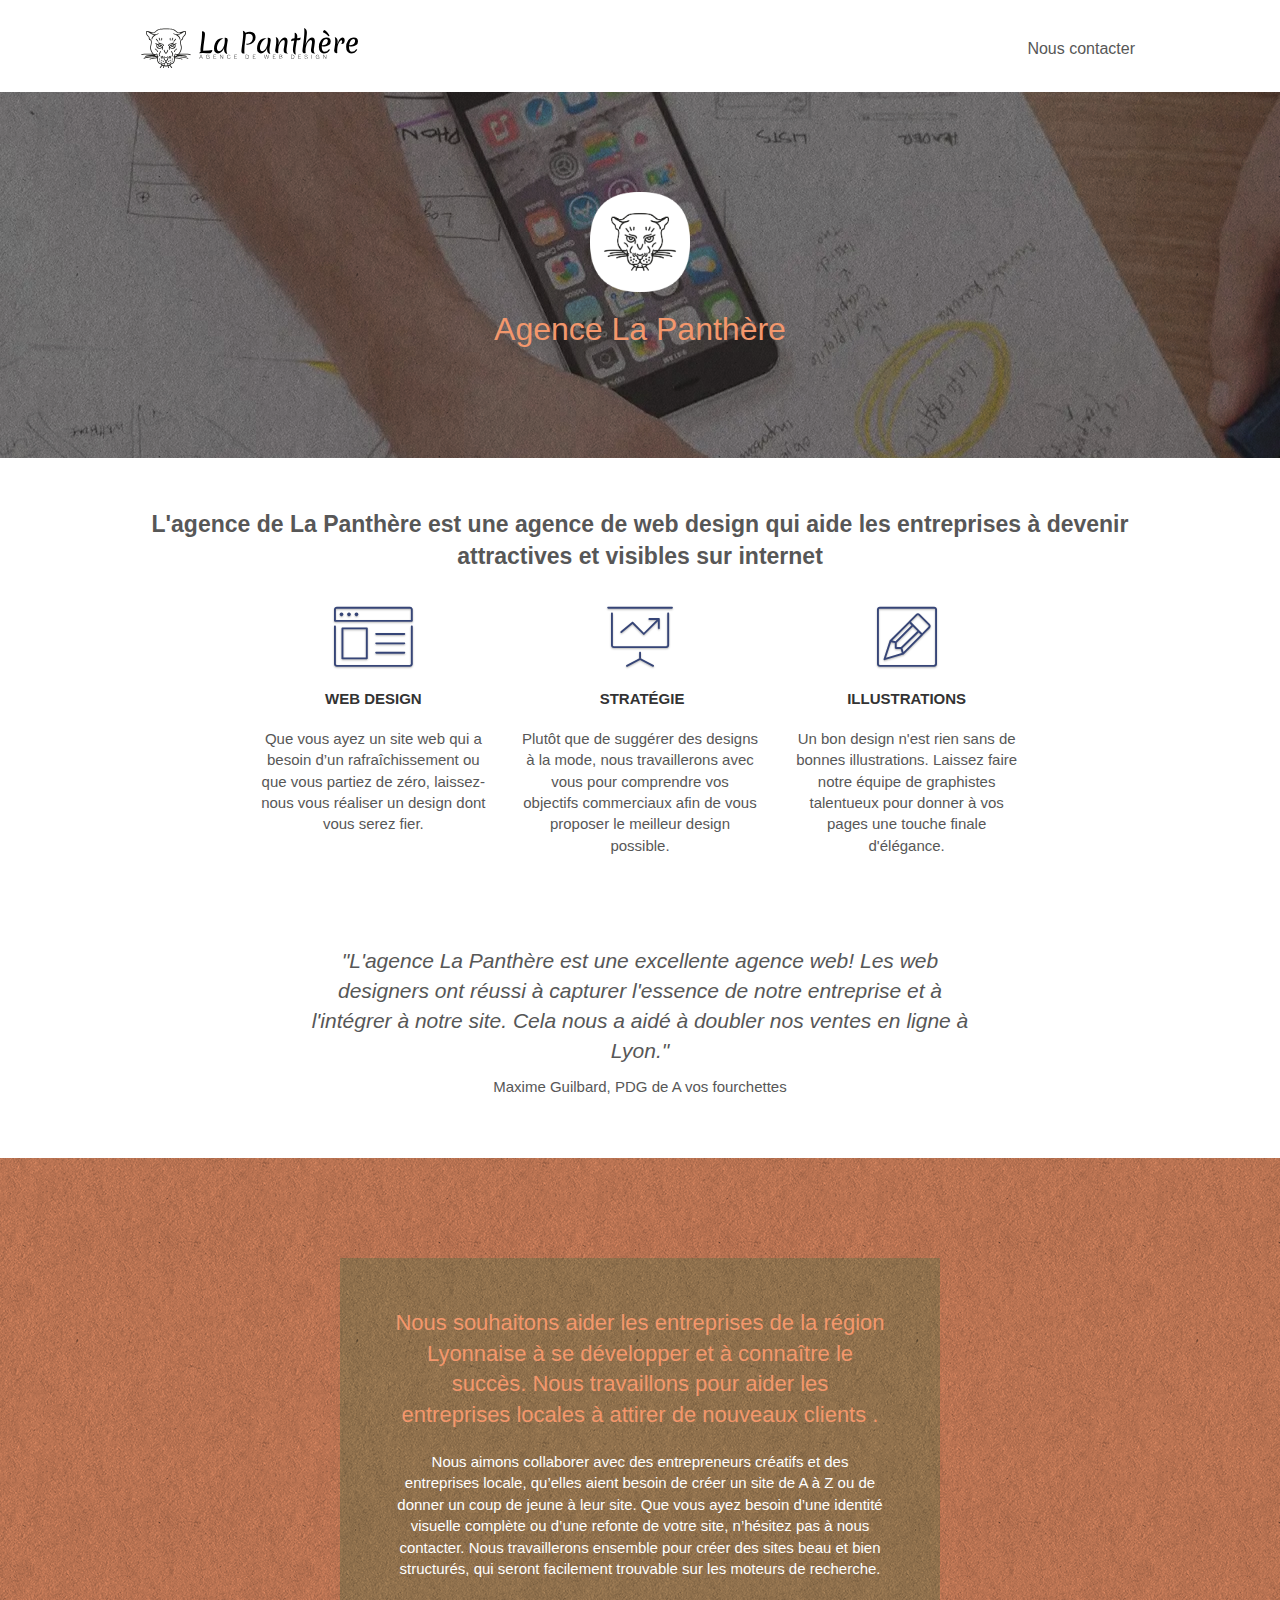
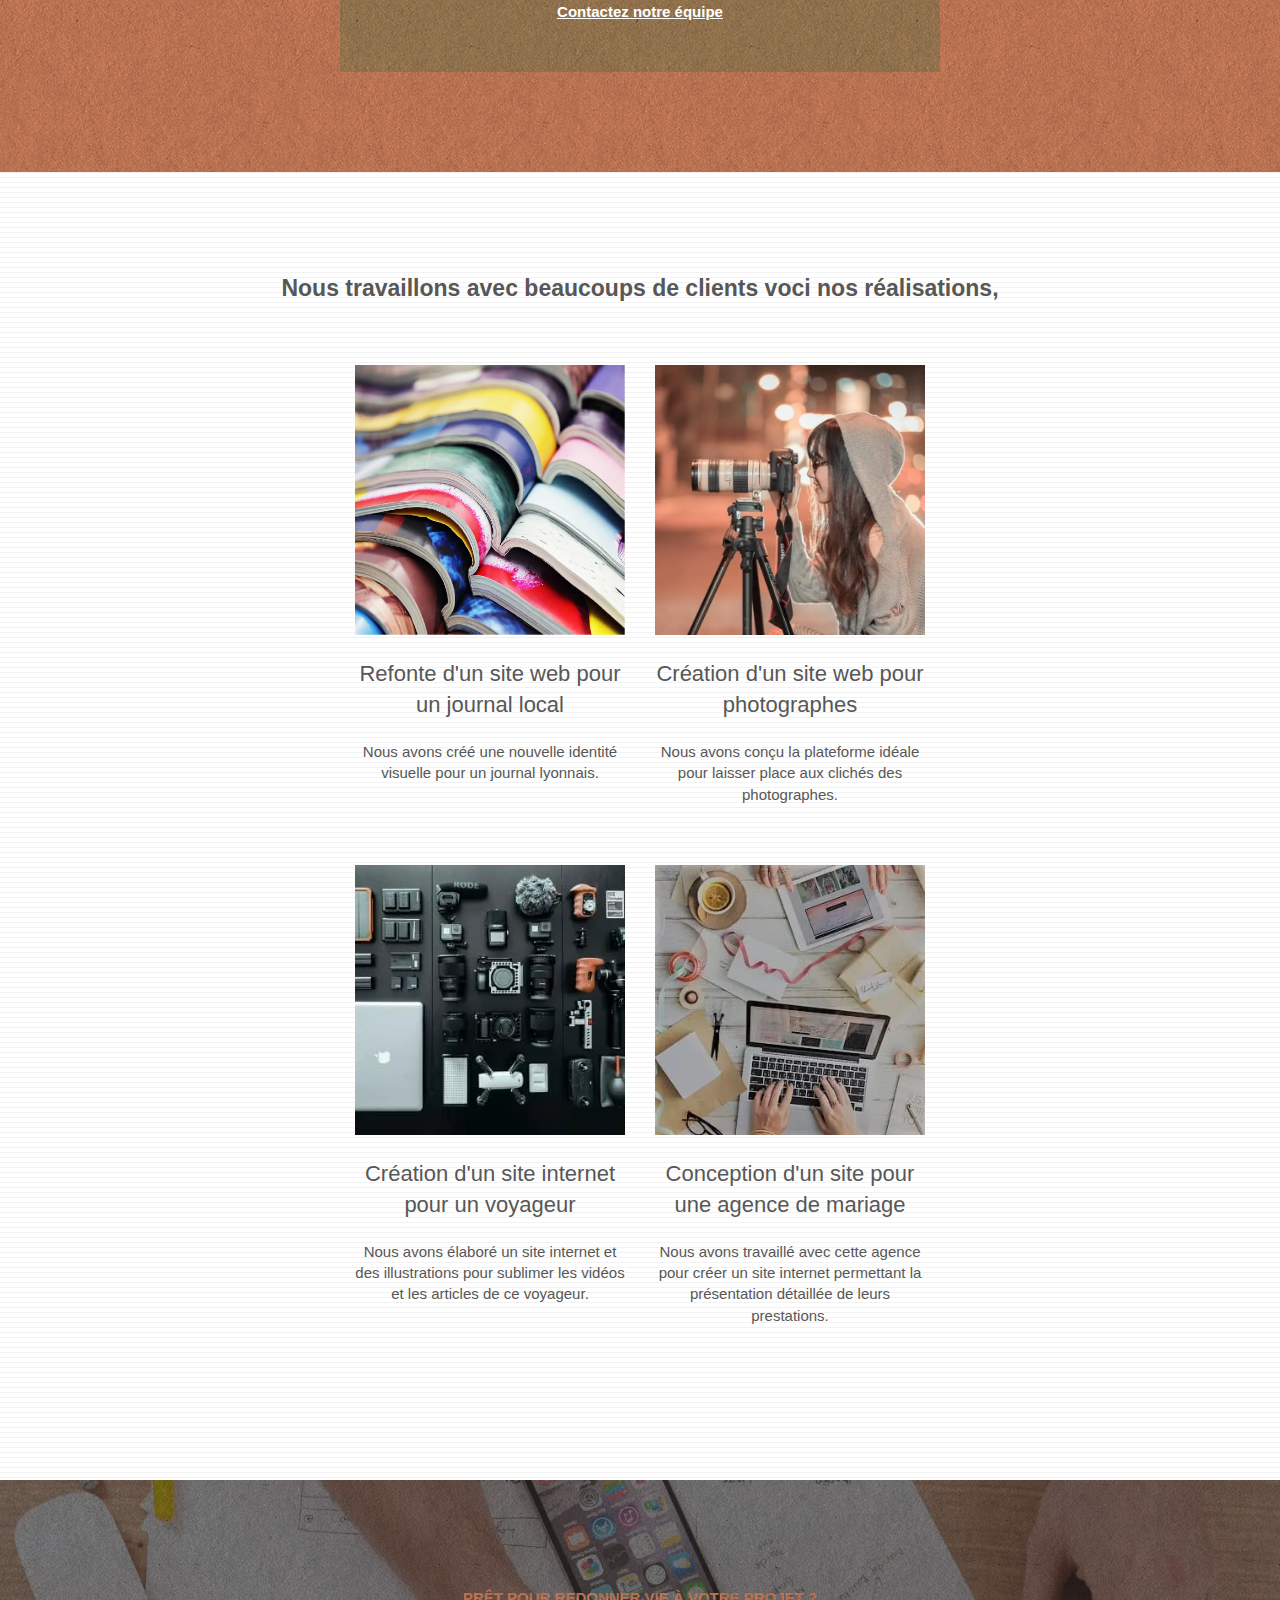
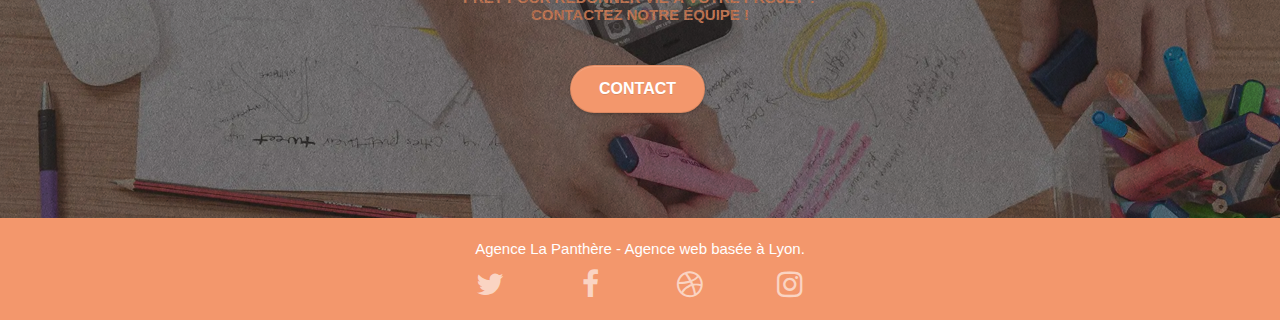
==== commit 3bd8b8df: "footer" ====
--- a/index.html
+++ b/index.html
@@ -214,62 +214,23 @@
 				<div class="row row-no-gutters social">
 					<div class="col-sm-3">
 						<div class="text-center">
-							<a class="social" href="index.html"><span class="fa fa-twitter icon-md"></span></a>
-						</div>
-					</div>
-					<div class="col-sm-3">
-						<div class="text-center">
-							<a class="social" href="index.html"><span class="fa fa-facebook icon-md"></span></a>
-						</div>
-					</div>
-					<div class="col-sm-3">
-						<div class="text-center">
-							<a class="social" href="index.html"><span class="fa fa-dribbble icon-md"></span></a>
-						</div>
-					</div>
-					<div class="col-sm-3">
-						<div class="text-center">
-							<a class="social" href="index.html"><span class="fa fa-instagram icon-md"></span></a>
-						</div>
-					</div>
-				</div>
-				<div class="row">
-					<div class="col-sm-4">
-						Partenaires
-							<ul>
-								<li><a href="voiture.com">voiture.com</a></li>
-								<li><a href="pizza.com">pizza.com</a></li>
-								<li><a href="matoiture.com">matoiture.com</a></li>
-								<li><a href="immobilierseo.com">immobilierseo.com</a></li>
-							</ul>		
-					</div>
-					<div class="col-sm-4">
-						Annuaires liste 1
-						<ul>
-							<li><a href="annuaireagence.com">annuaireagence.com</a></li>
-							<li><a href="annuaireseo.com">annuaireseo.com</a></li>
-							<li><a href="annuairemarketing.com">annuairemarketing.com</a></li>
-							<li><a href="123seoture.com">123seo.com</a></li>
-							<li><a href="123site.com">123site.com</a></li>
-							<li><a href="annuairewordpress.com">annuairewordpress.com</a></li>
-							<li><a href="listeagence.com">listeagence.com</a></li>
-							<li><a href="meilleuresagencesparis.com">meilleuresagencesparis.com</a></li>
-							<li><a href="listeseo.com">listeseo.com</a></li>
-						</ul>
-					</div>
-					<div class="col-sm-4">
-						Annuaires liste 2
-						<ul>
-							<li><a href="betterseo.com">betterseo.com</a></li>
-							<li><a href="ameliorerseo.com">ameliorerseo.com</a></li>
-							<li><a href="seojuicelien.com">seojuicelien.com</a></li>
-							<li><a href="meilleursliens.com">meilleursliens.com</a></li>
-							<li><a href="liensagogo.com">liensagogo.com</a></li>
-							<li><a href="backlink.com">backlink.com</a></li>
-							<li><a href="linkjuiceannuaire.com">linkjuiceannuaire.com</a></li>
-							<li><a href="remontersurgoogle.com">remontersurgoogle.com</a></li>
-							<li><a href="vraiseofiable.com">vraiseofiable.com</a></li>
-						</ul>
+							<a class="social" href="https://twitter.com/?lang=fr" aria-label="twitter"><span class="fa fa-twitter icon-md"></span></a>
+						</div>
+					</div>
+					<div class="col-sm-3">
+						<div class="text-center">
+							<a class="social" href="https://fr-fr.facebook.com/" aria-label="twitter"><span class="fa fa-facebook icon-md"></span></a>
+						</div>
+					</div>
+					<div class="col-sm-3">
+						<div class="text-center">
+							<a class="social" href="https://dribbble.com/tags/reseau_social" aria-label="dribbble"><span class="fa fa-dribbble icon-md"></span></a>
+						</div>
+					</div>
+					<div class="col-sm-3">
+						<div class="text-center">
+							<a class="social" href="https://www.instagram.com/" aria-label="instagramme"><span class="fa fa-instagram icon-md"></span></a>
+						</div>
 					</div>
 				</div>
 			</div>
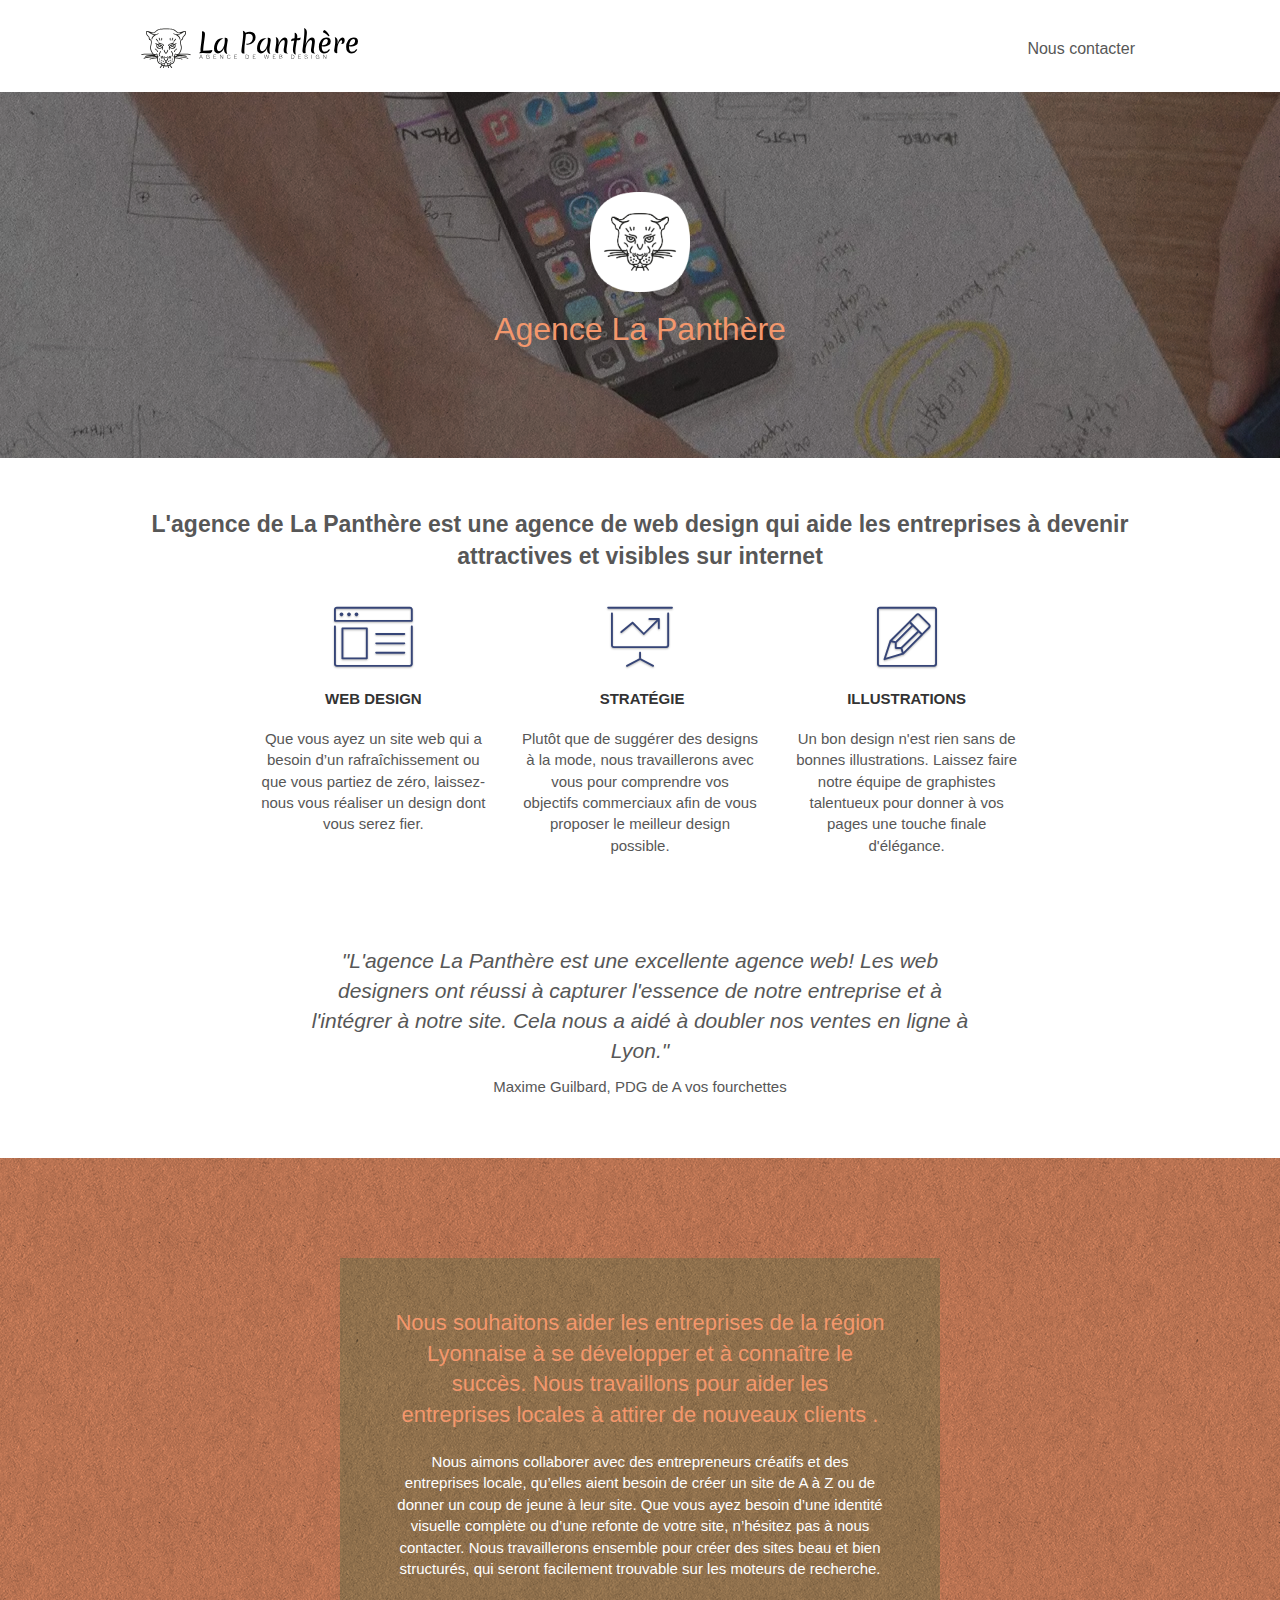
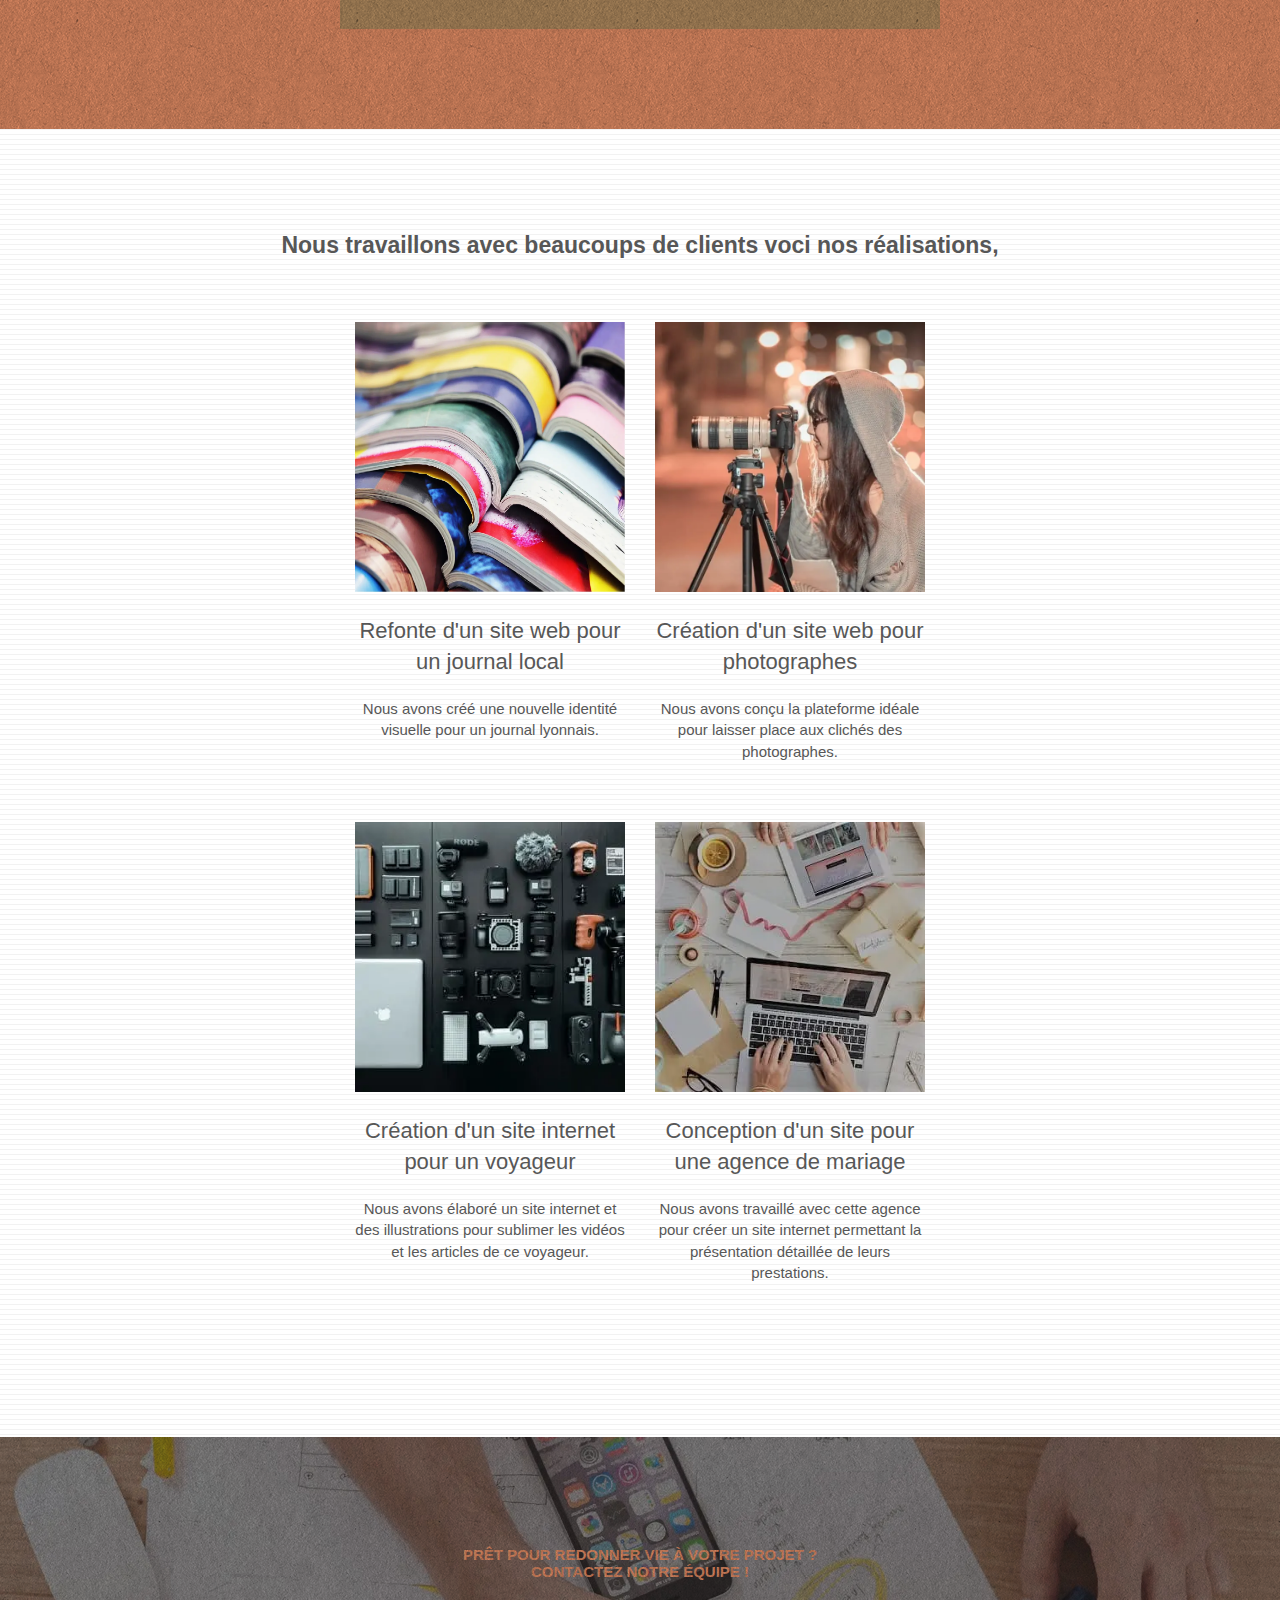
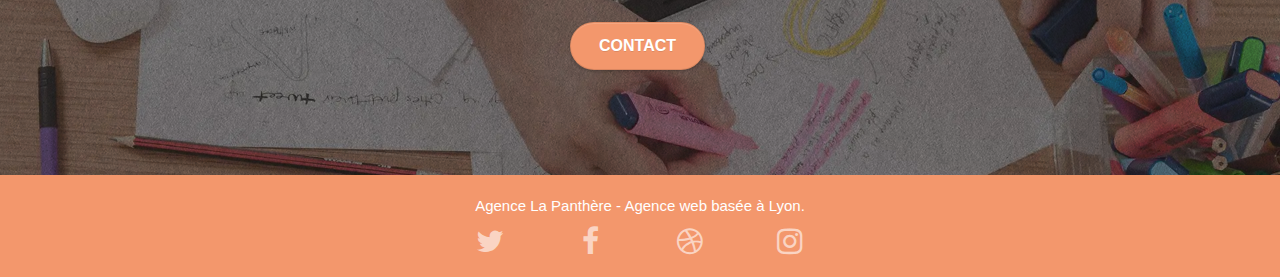
==== commit a6df972f: "index" ====
--- a/index.html
+++ b/index.html
@@ -128,7 +128,7 @@
 					Nous souhaitons aider les entreprises de la région Lyonnaise à se développer et à connaître le succès. Nous travaillons pour aider les entreprises locales à attirer de nouveaux clients .<br>
 				</h3>
 				<p class="text-center white">
-					Nous aimons collaborer avec des entrepreneurs créatifs et des entreprises locale, qu’elles aient besoin de créer un site de A à Z ou de donner un coup de jeune à leur site. Que vous ayez besoin d’une identité visuelle complète ou d’une refonte de votre site, n’hésitez pas à nous contacter. Nous travaillerons ensemble pour créer des sites beau et bien structurés, qui seront facilement trouvable sur les moteurs de recherche. <br><br><a class="ltc-white bold-link" href="page2.html">Contactez notre équipe</a><br>
+					Nous aimons collaborer avec des entrepreneurs créatifs et des entreprises locale, qu’elles aient besoin de créer un site de A à Z ou de donner un coup de jeune à leur site. Que vous ayez besoin d’une identité visuelle complète ou d’une refonte de votre site, n’hésitez pas à nous contacter. Nous travaillerons ensemble pour créer des sites beau et bien structurés, qui seront facilement trouvable sur les moteurs de recherche. 
 				</p>
 			</div>
 		</div>
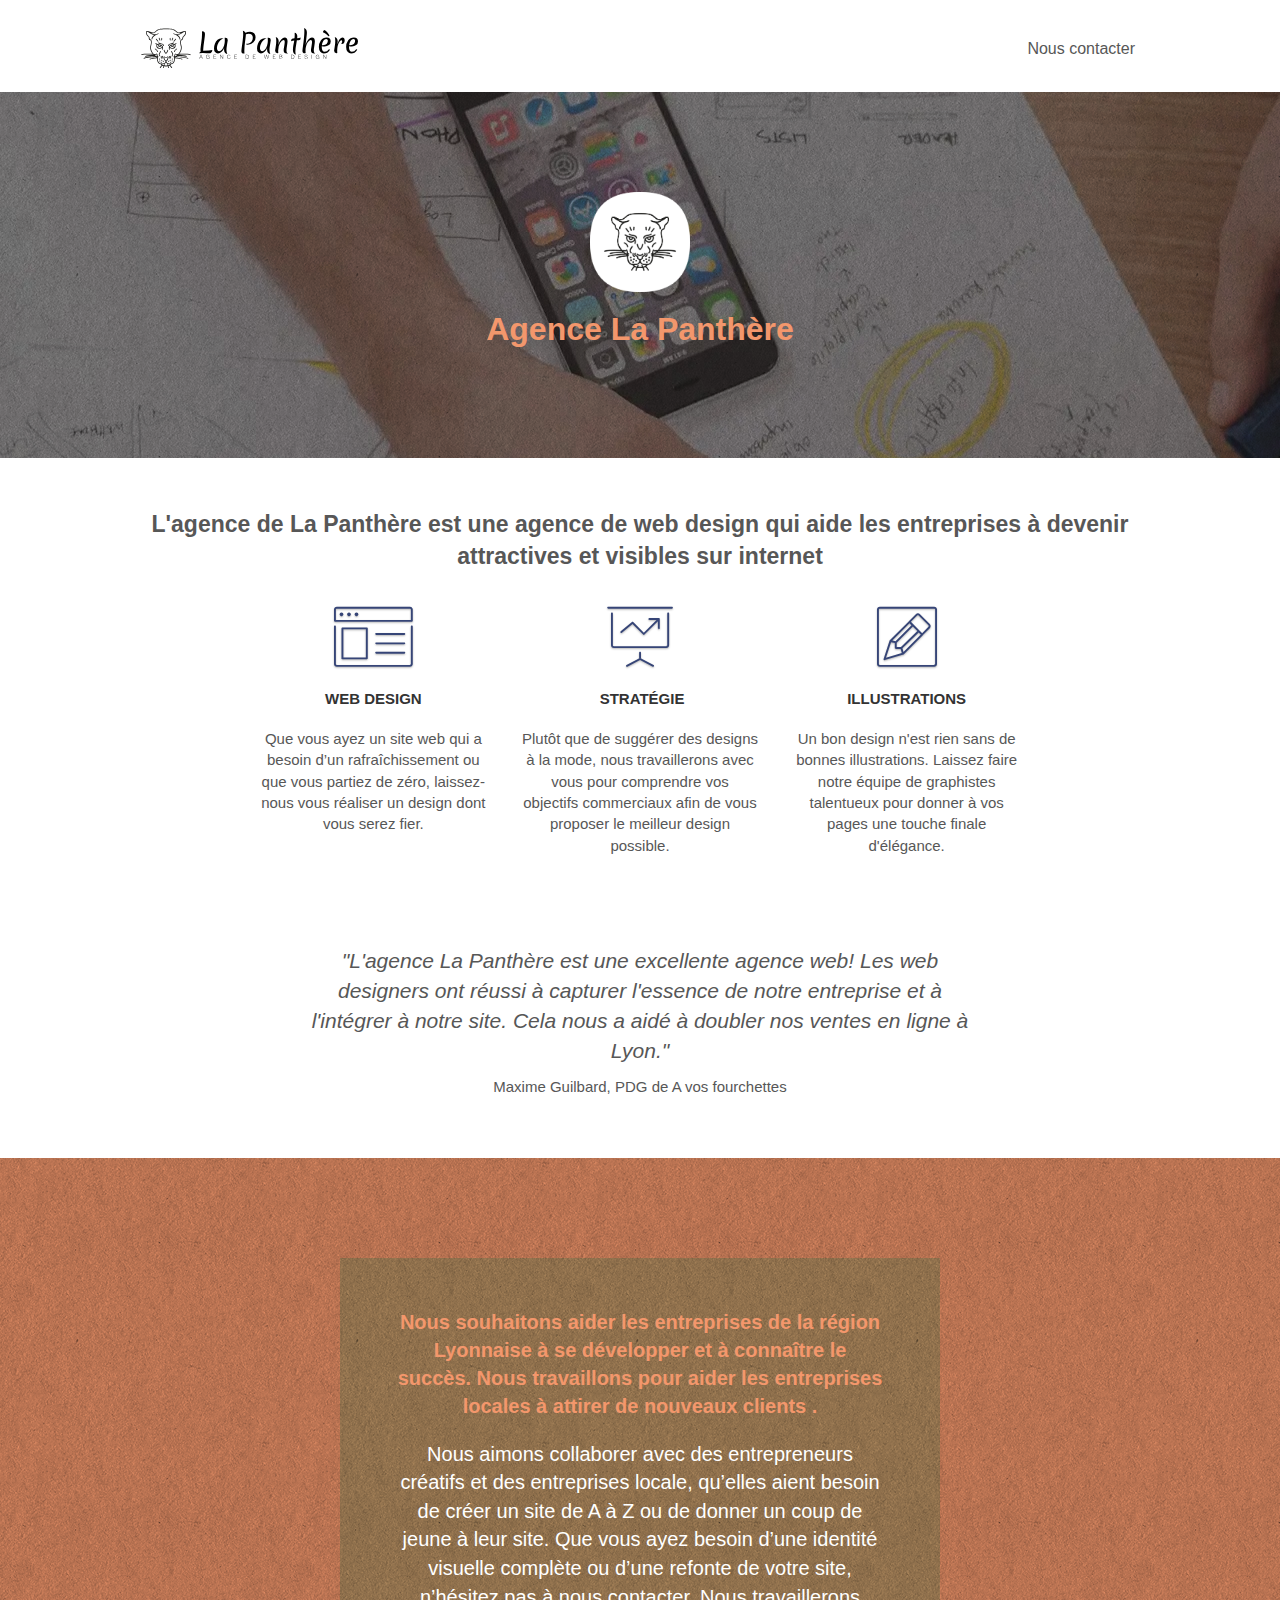
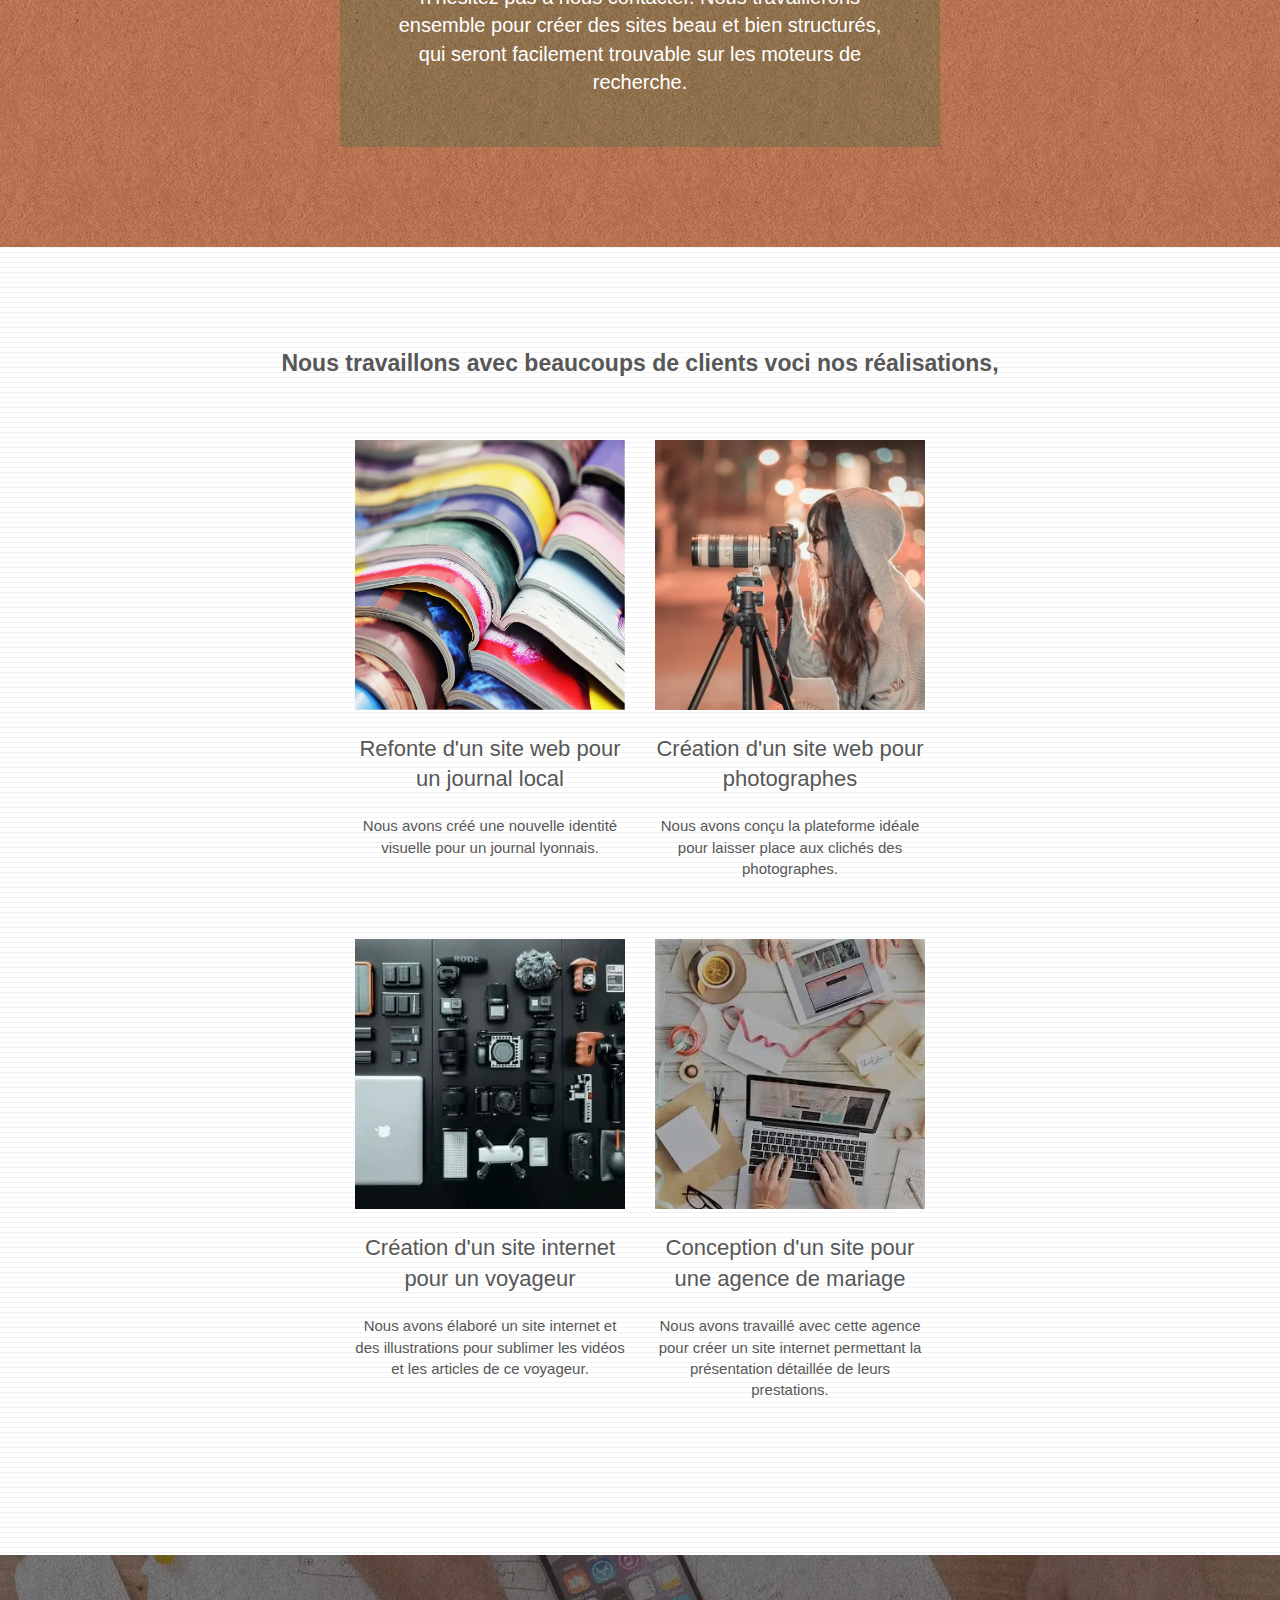
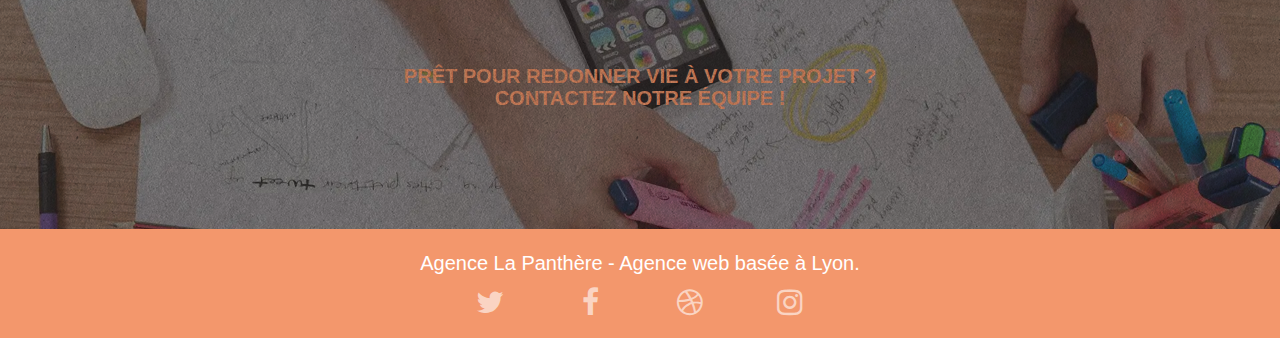
==== commit e67f0989: "contraste" ====
--- a/index.html
+++ b/index.html
@@ -195,9 +195,9 @@
 			<h2 class="mg-md text-center tc-white">
 				Prêt pour redonner vie à votre projet ?<br>Contactez notre équipe !
 			</h2>
-			<div class="col-sm-12 text-center">
+			<!--<div class="col-sm-12 text-center">
 				<a href="page2.html" class="btn btn-atomic-tangerine btn-clean btn-rd btn-lg cta-hero">Contact</a>
-			</div>
+			</div> -->
 		</div>
 	</div>
 </div>
--- a/style.css
+++ b/style.css
@@ -749,6 +749,7 @@
 
 .white {
     color: #FFFFFF!important;
+    font-size: 20px;
 }
 
 .portfolio-thumb {
@@ -788,17 +789,21 @@
 
 .tc-white {
     color: #F3976C!important;
+    font-size: 20px;
+    font-weight: bold;
     
 }
 
 .btn-atomic-tangerine {
     background: #F3976C;
     color: #FFFFFF!important;
+ 
 }
 
 .btn-atomic-tangerine:hover {
     background: #c27956!important;
     color: #FFFFFF!important;
+   
 }
 
 .ltc-white {
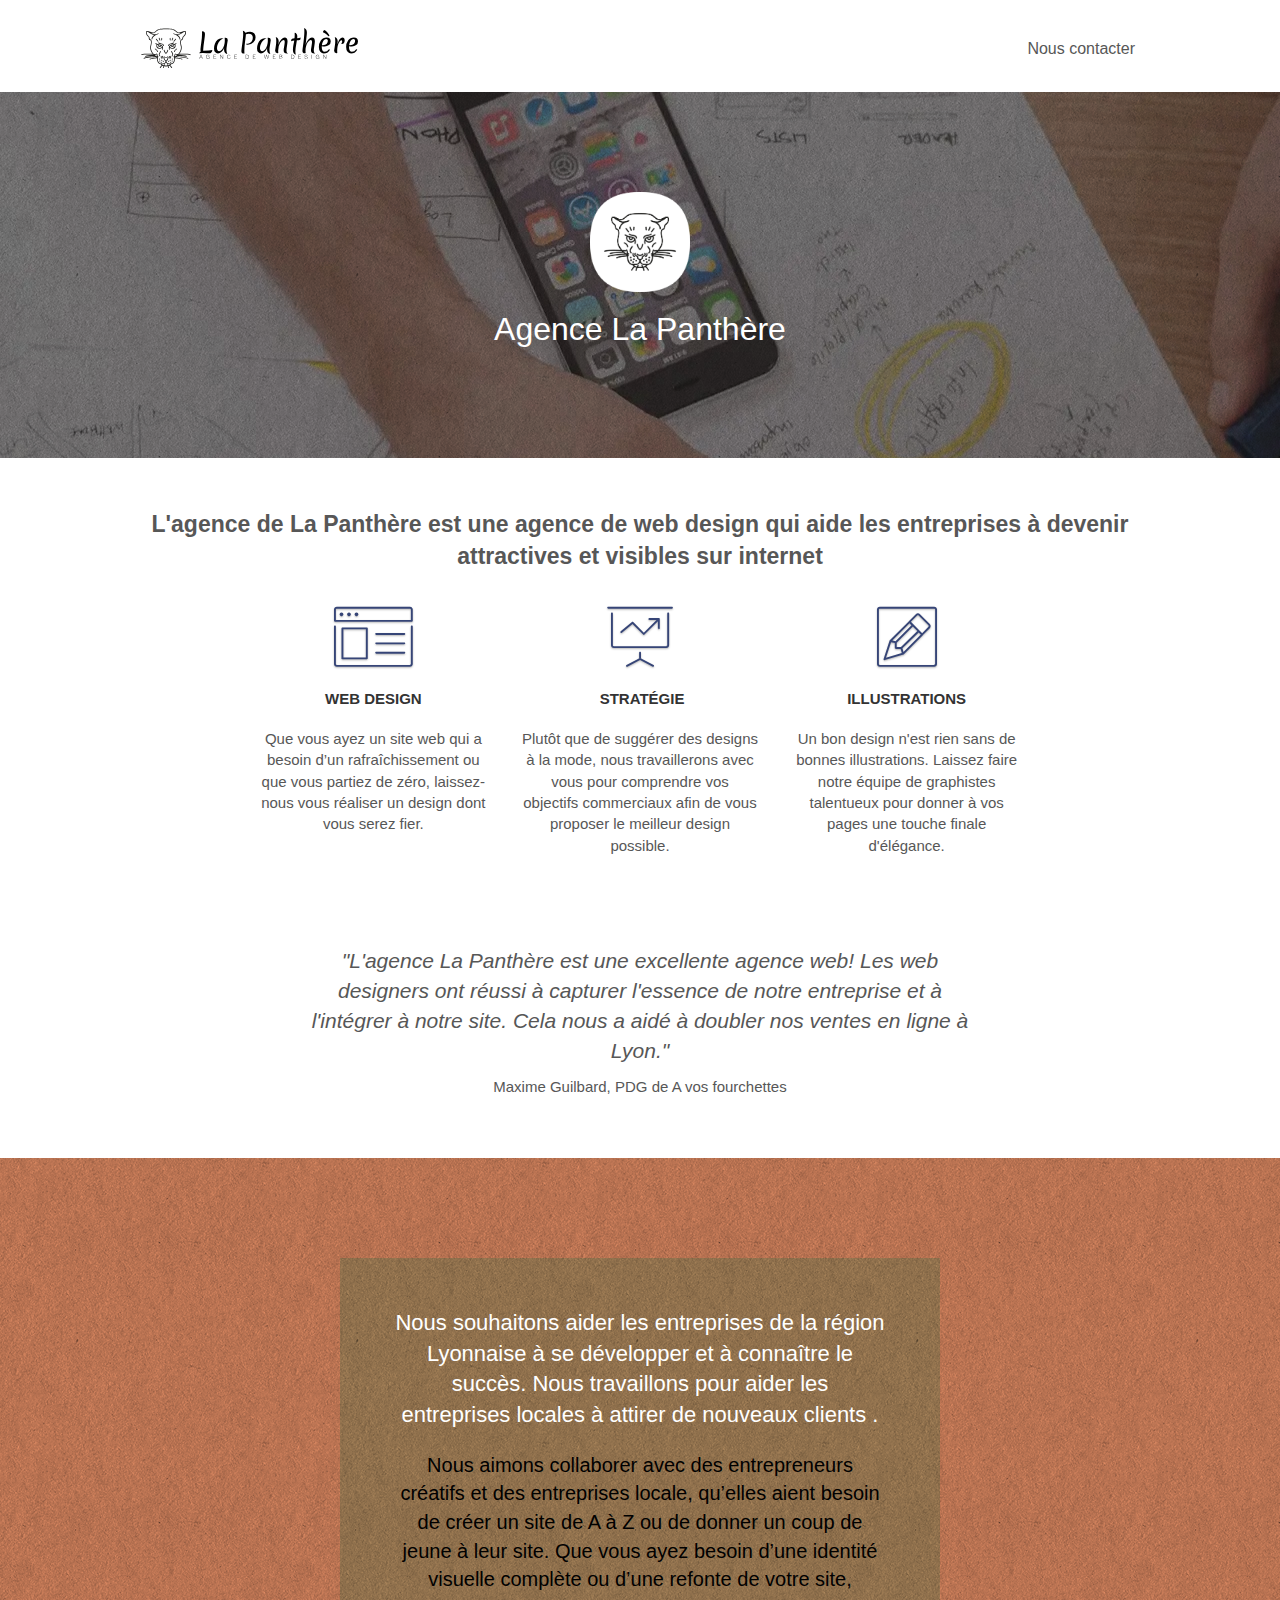
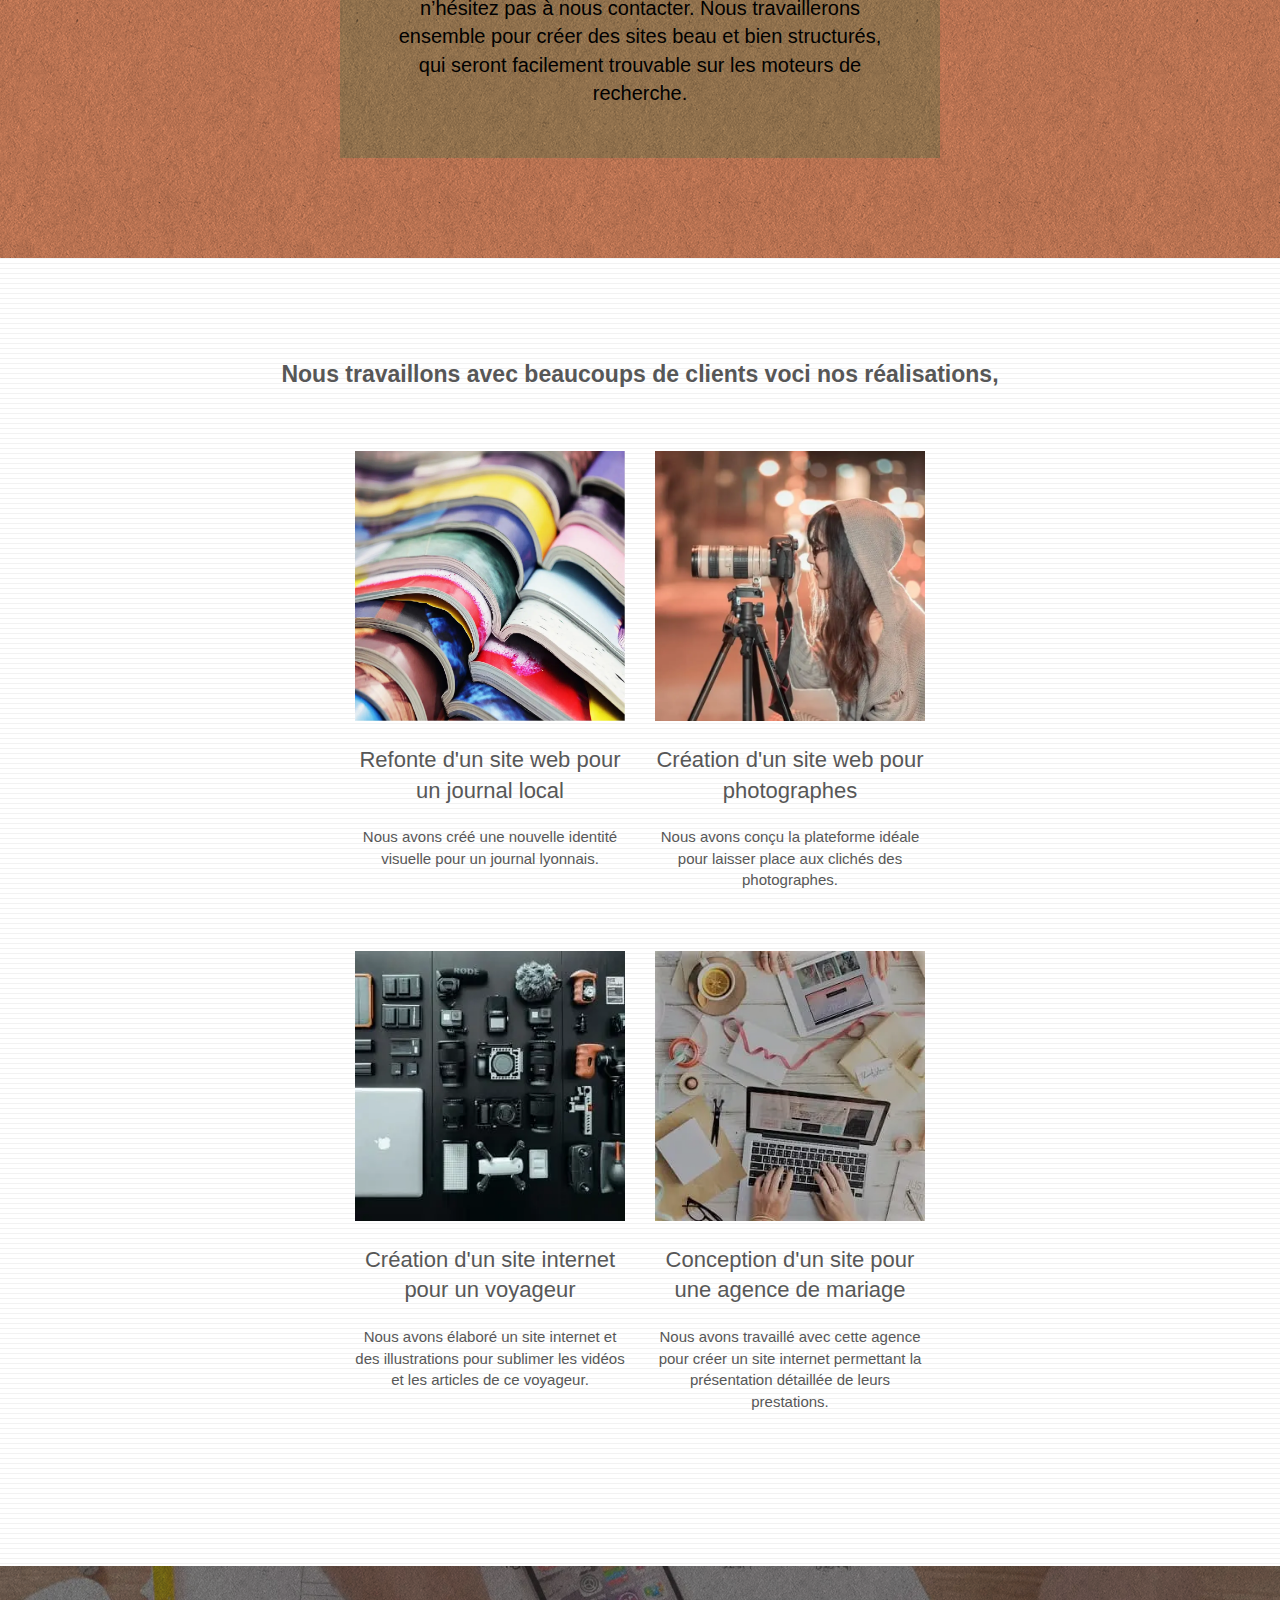
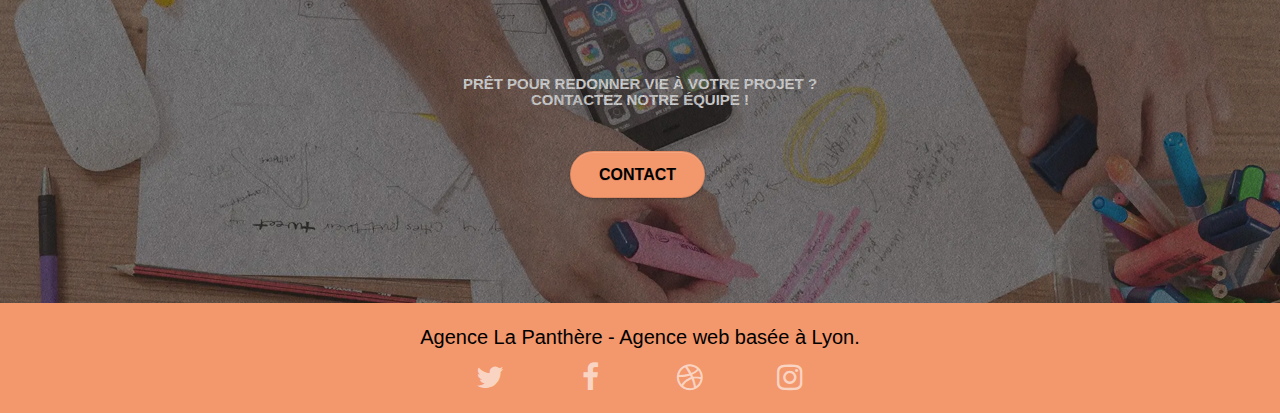
==== commit a04c4428: "contraste2" ====
--- a/index.html
+++ b/index.html
@@ -195,9 +195,9 @@
 			<h2 class="mg-md text-center tc-white">
 				Prêt pour redonner vie à votre projet ?<br>Contactez notre équipe !
 			</h2>
-			<!--<div class="col-sm-12 text-center">
+			<div class="col-sm-12 text-center">
 				<a href="page2.html" class="btn btn-atomic-tangerine btn-clean btn-rd btn-lg cta-hero">Contact</a>
-			</div> -->
+			</div> 
 		</div>
 	</div>
 </div>
--- a/style.css
+++ b/style.css
@@ -748,7 +748,7 @@
 }
 
 .white {
-    color: #FFFFFF!important;
+    color: black!important;
     font-size: 20px;
 }
 
@@ -788,15 +788,14 @@
 }
 
 .tc-white {
-    color: #F3976C!important;
-    font-size: 20px;
-    font-weight: bold;
+    color: white!important;
+  
     
 }
 
 .btn-atomic-tangerine {
     background: #F3976C;
-    color: #FFFFFF!important;
+    color: black!important;
  
 }
 
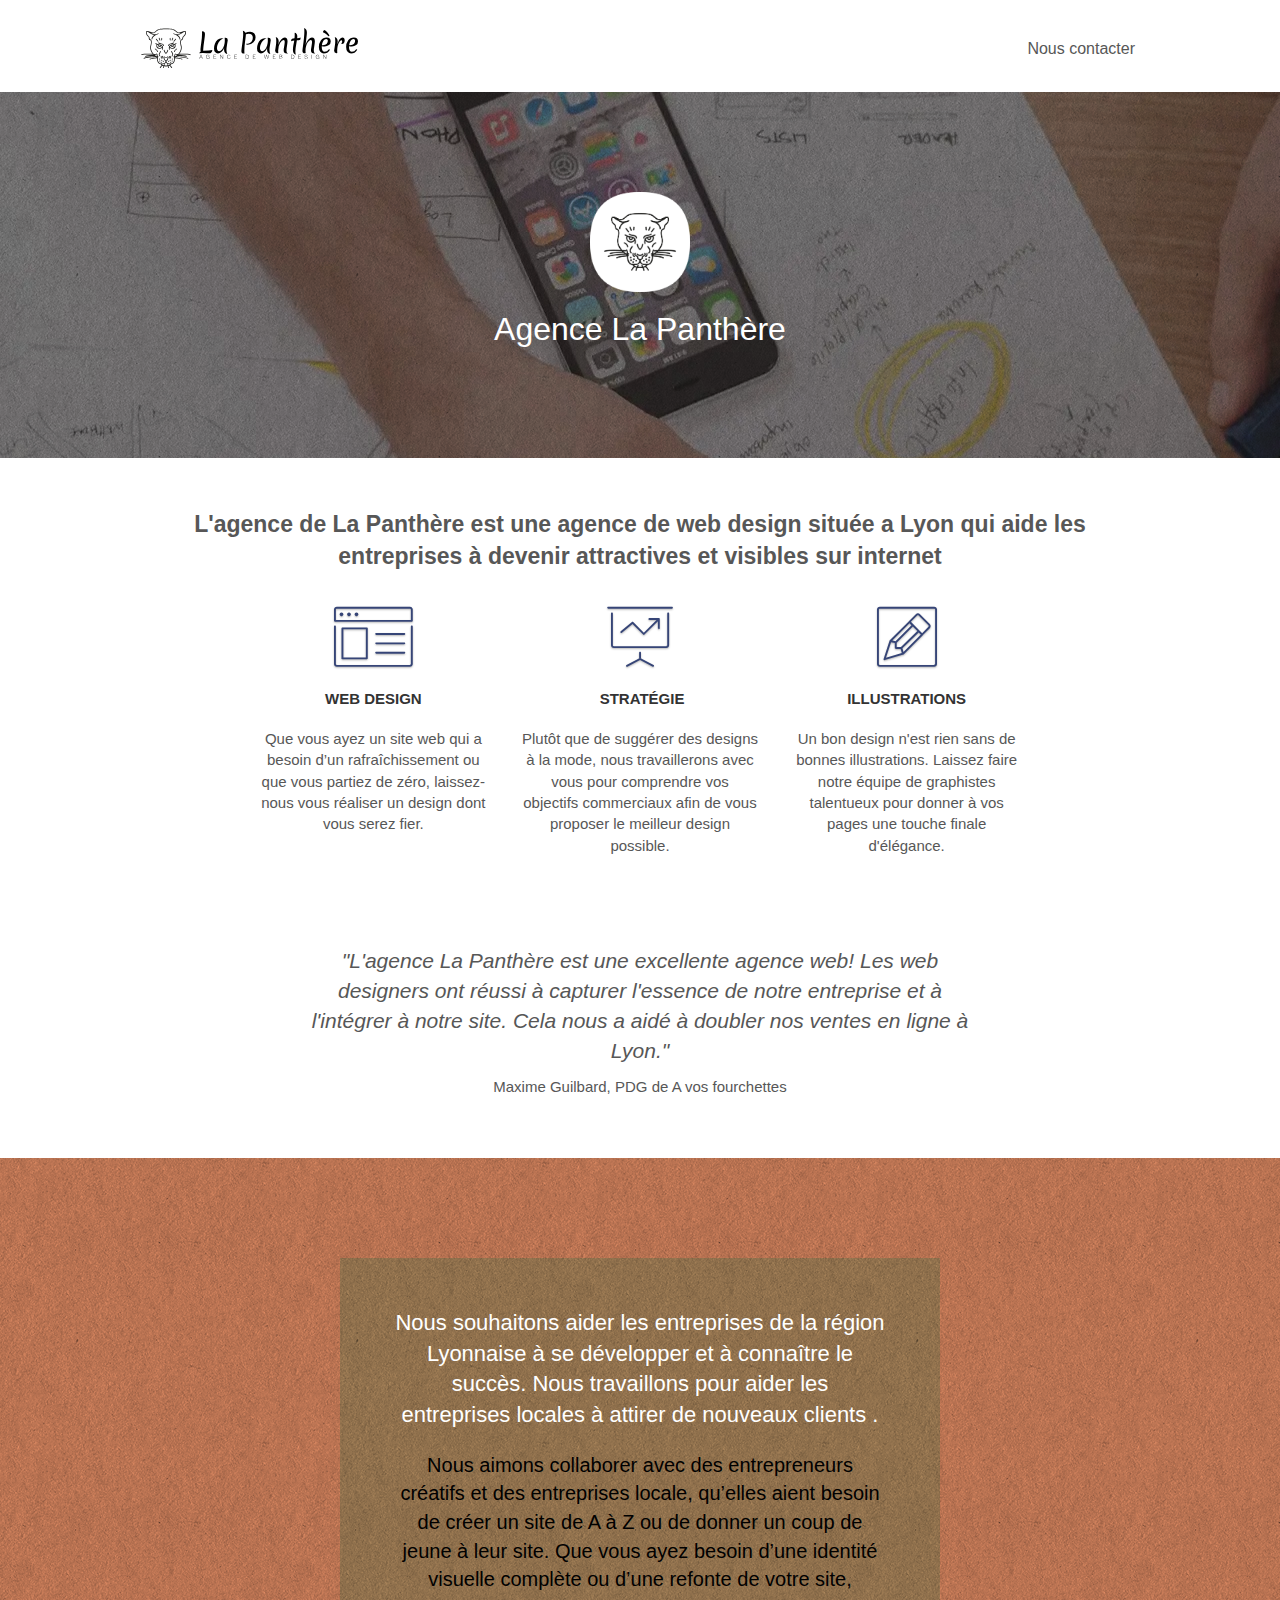
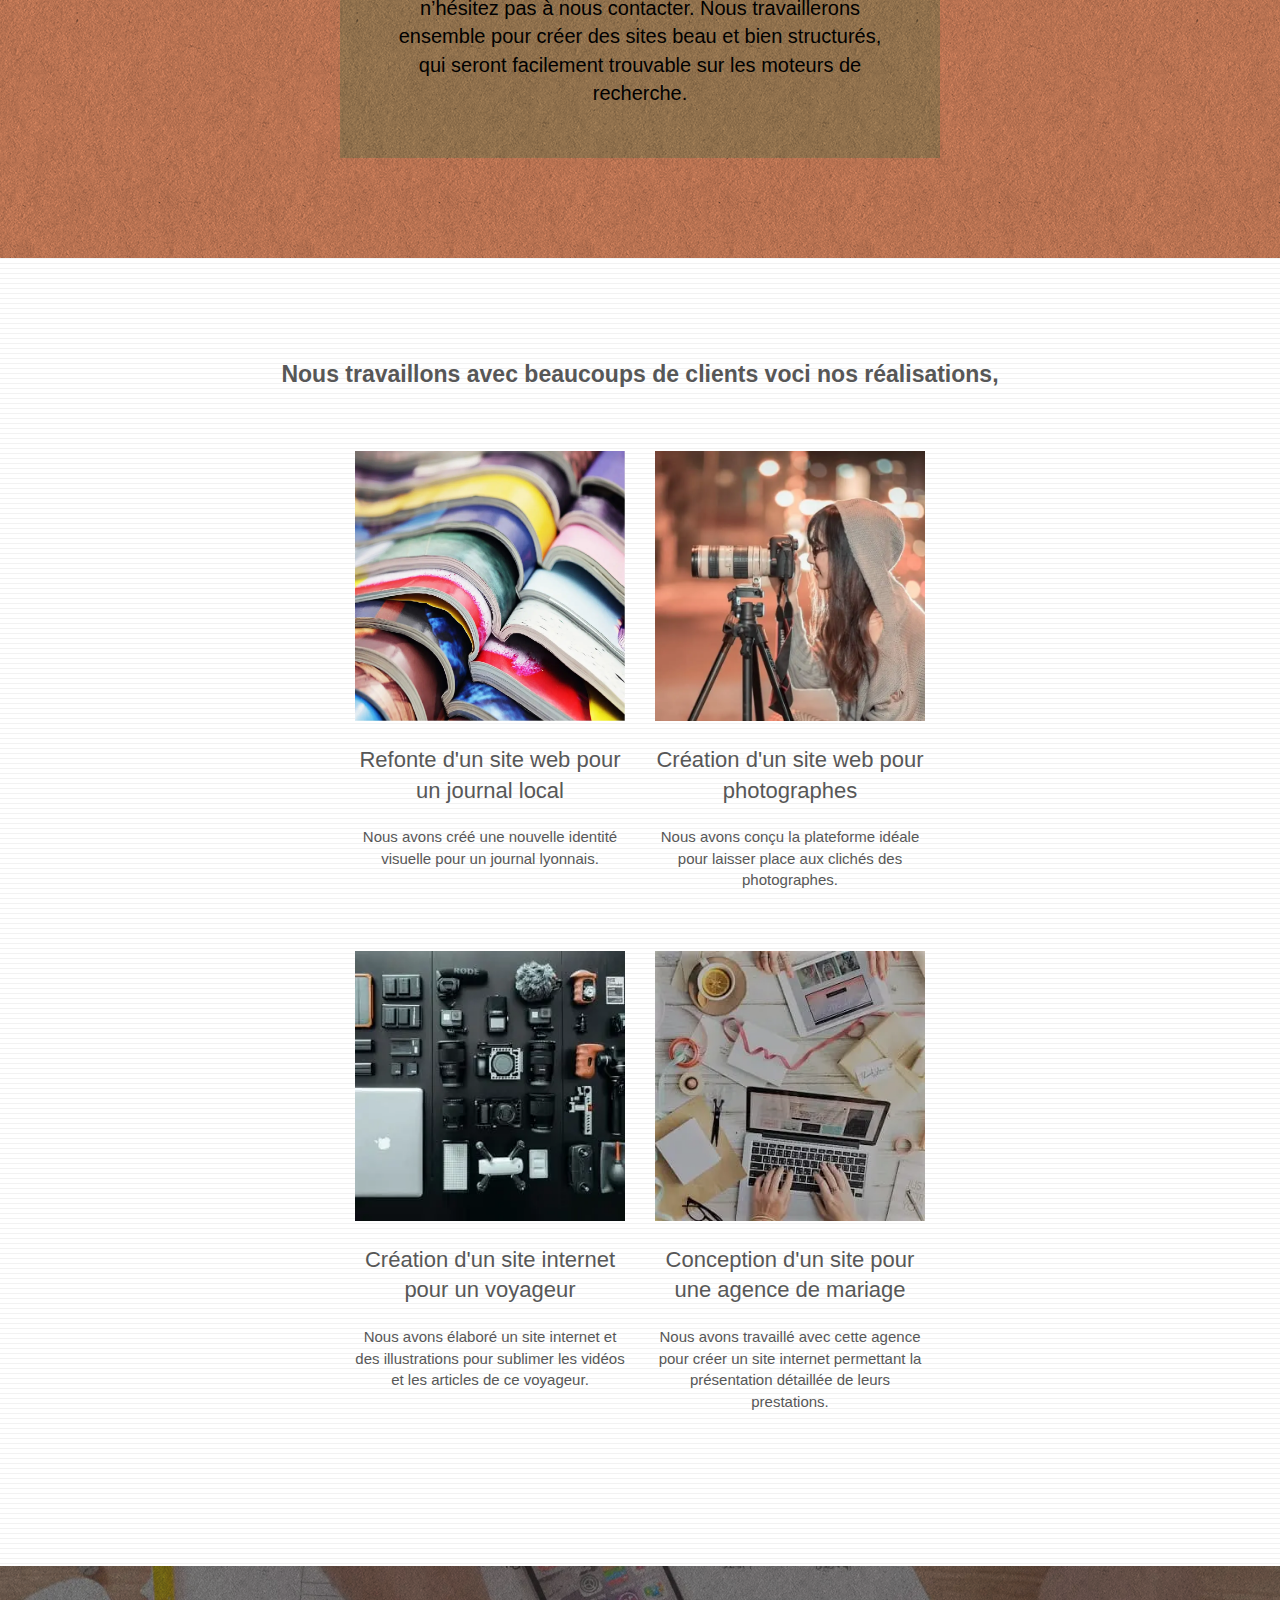
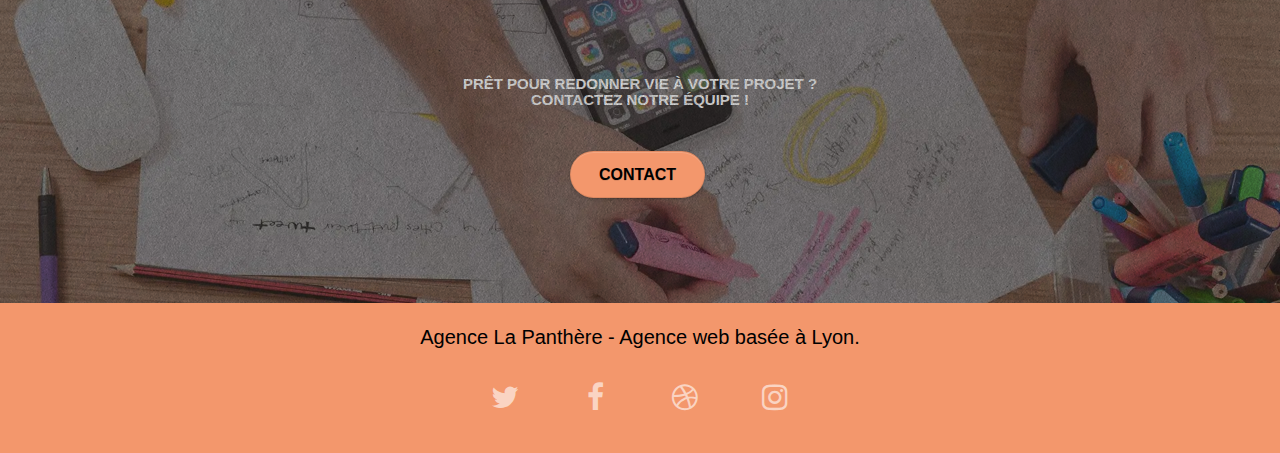
==== commit 99ffd491: "modif data description" ====
--- a/index.html
+++ b/index.html
@@ -2,7 +2,7 @@
 <html lang="fr">
 <head>
     <meta charset="utf-8">
-    <meta name="description" content="L'agence de La Panthère est une agence de web design qui aide les entreprises à devenir attractives et visibles sur internet">
+    <meta name="description" content="L'agence La Panthère est une agence de web design située à lyon qui aide les entreprises à devenir attractives et visibles sur internet">
     <meta name="viewport" content="width=device-width, initial-scale=1.0, viewport-fit=cover">
     <link rel="shortcut icon" type="image/png" href="favicon.jpg">
     
@@ -14,7 +14,7 @@
     
 
 
-    <title>La Panthère</title>
+    <title>La Panthère, agence de web design Lyon</title>
 
     
 <!-- Analytics -->
@@ -71,7 +71,7 @@
 	<div class="container bloc-md">
 		<div class="row">
 			<div class="col-sm-12 text-center">
-				<p class="description">L'agence de La Panthère est une agence de web design qui aide les entreprises à devenir attractives et visibles sur internet</p>
+				<p class="description">L'agence de La Panthère est une agence de web design située a Lyon qui aide les entreprises à devenir attractives et visibles sur internet</p>
 			</div>
 		</div>
 		<div class="row voffset-lg med-width-whitespace">
--- a/style.css
+++ b/style.css
@@ -714,6 +714,7 @@
 .social {
     max-width: 400px;
     margin: auto auto auto auto;
+    padding: 20px;
 }
 
 h3 {
@@ -865,13 +866,13 @@
     }
 }
 
-@media only screen and (min-device-width: 768px) and (max-device-width: 1024px) and (orientation: landscape) {
+@media only screen and (min-width: 768px) and (max-width: 1024px) and (orientation: landscape) {
     .b-parallax {
         background-attachment: scroll;
     }
 }
 
-@media only screen and (min-device-width: 1024px) and (max-device-width: 1366px) and (-webkit-min-device-pixel-ratio: 1.5) {
+@media only screen and (min-width: 1024px) and (max-width: 1366px) and (-webkit-min-device-pixel-ratio: 1.5) {
     .b-parallax {
         background-attachment: scroll;
     }
@@ -889,10 +890,10 @@
         overflow-x: hidden;
         position: relative;
     }
-    .bloc {
+    /*.bloc {
         padding-left: constant(safe-area-inset-left);
         padding-right: constant(safe-area-inset-right);
-    }
+    }*/
     .bloc-group,
     .bloc-group .bloc {
         display: block;
@@ -901,8 +902,8 @@
     .bloc-fill-screen .fill-bloc-top-edge,
     .bloc-fill-screen .fill-bloc-bottom-edge {
         padding: 0 20px;
-        padding-left: constant(safe-area-inset-left);
-        padding-right: constant(safe-area-inset-right);
+        /*padding-left: constant(safe-area-inset-left);
+        padding-right: constant(safe-area-inset-right);*/
     }
 }
 
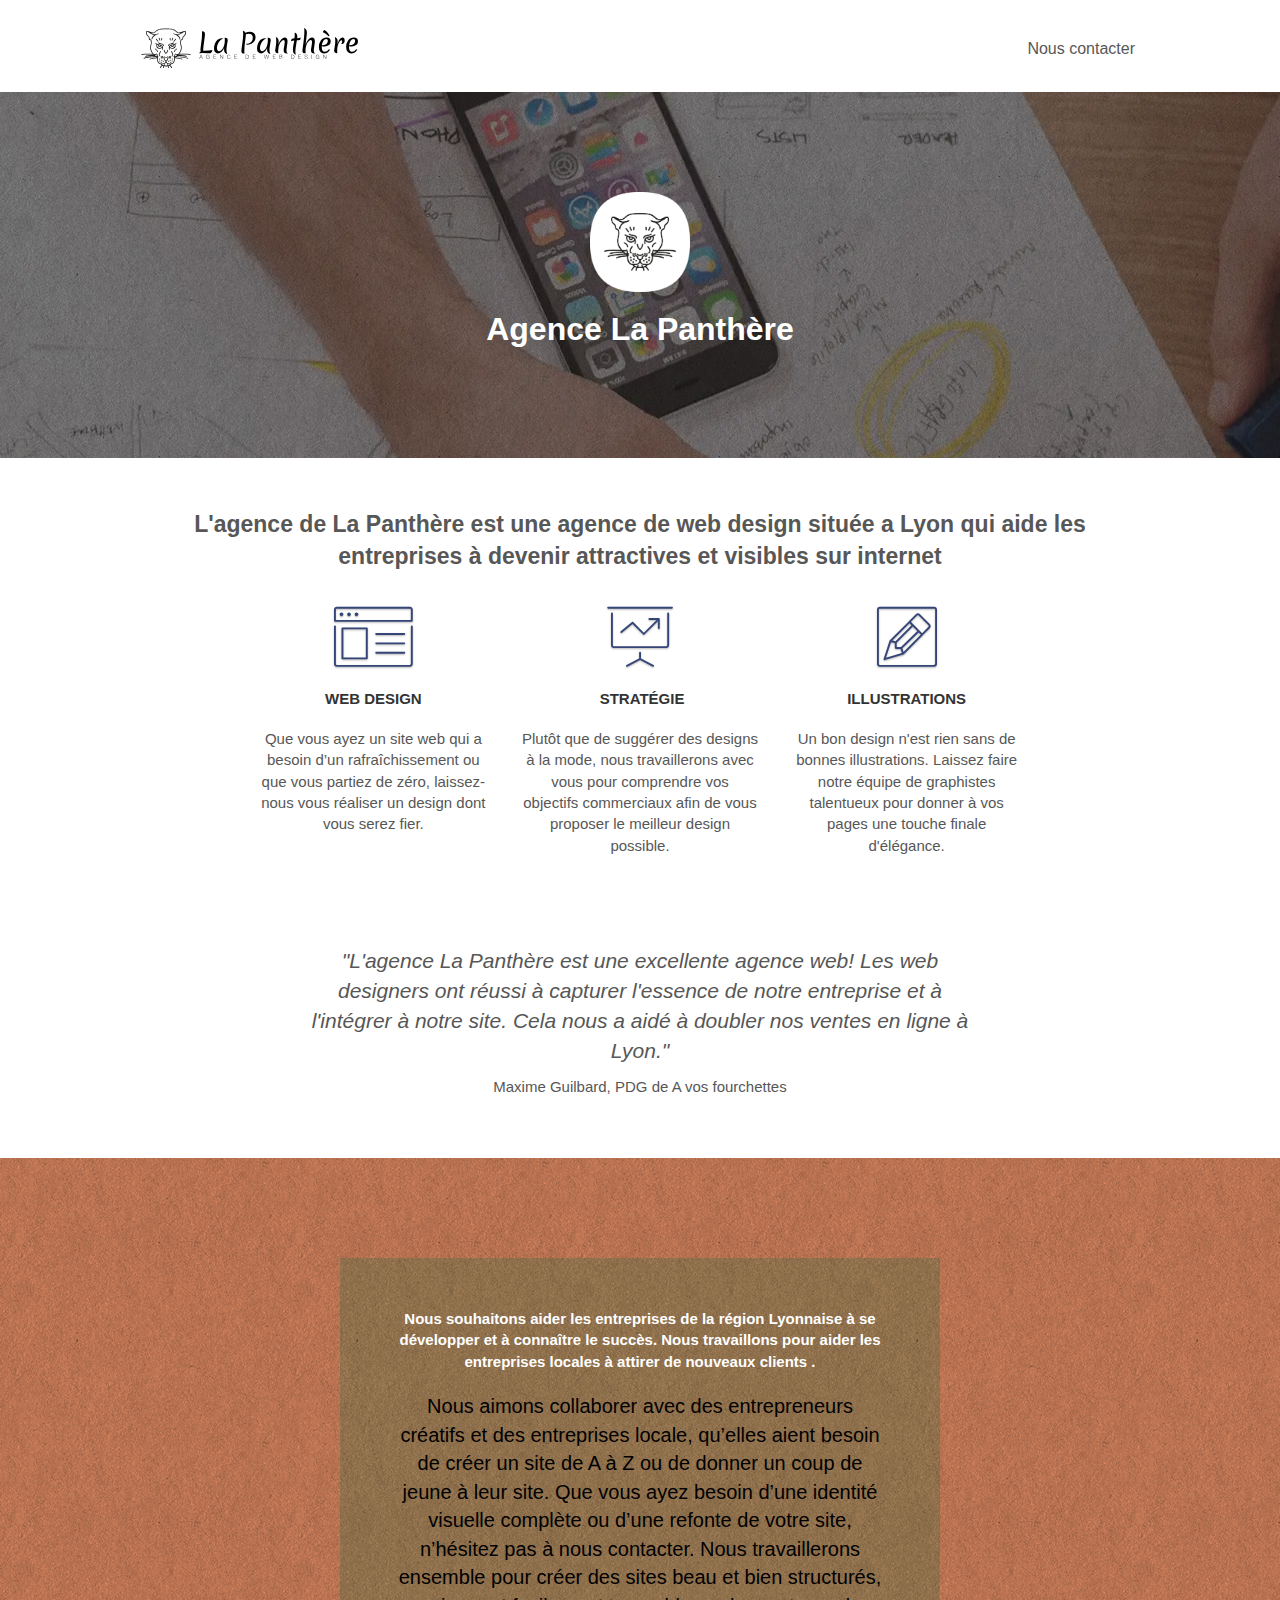
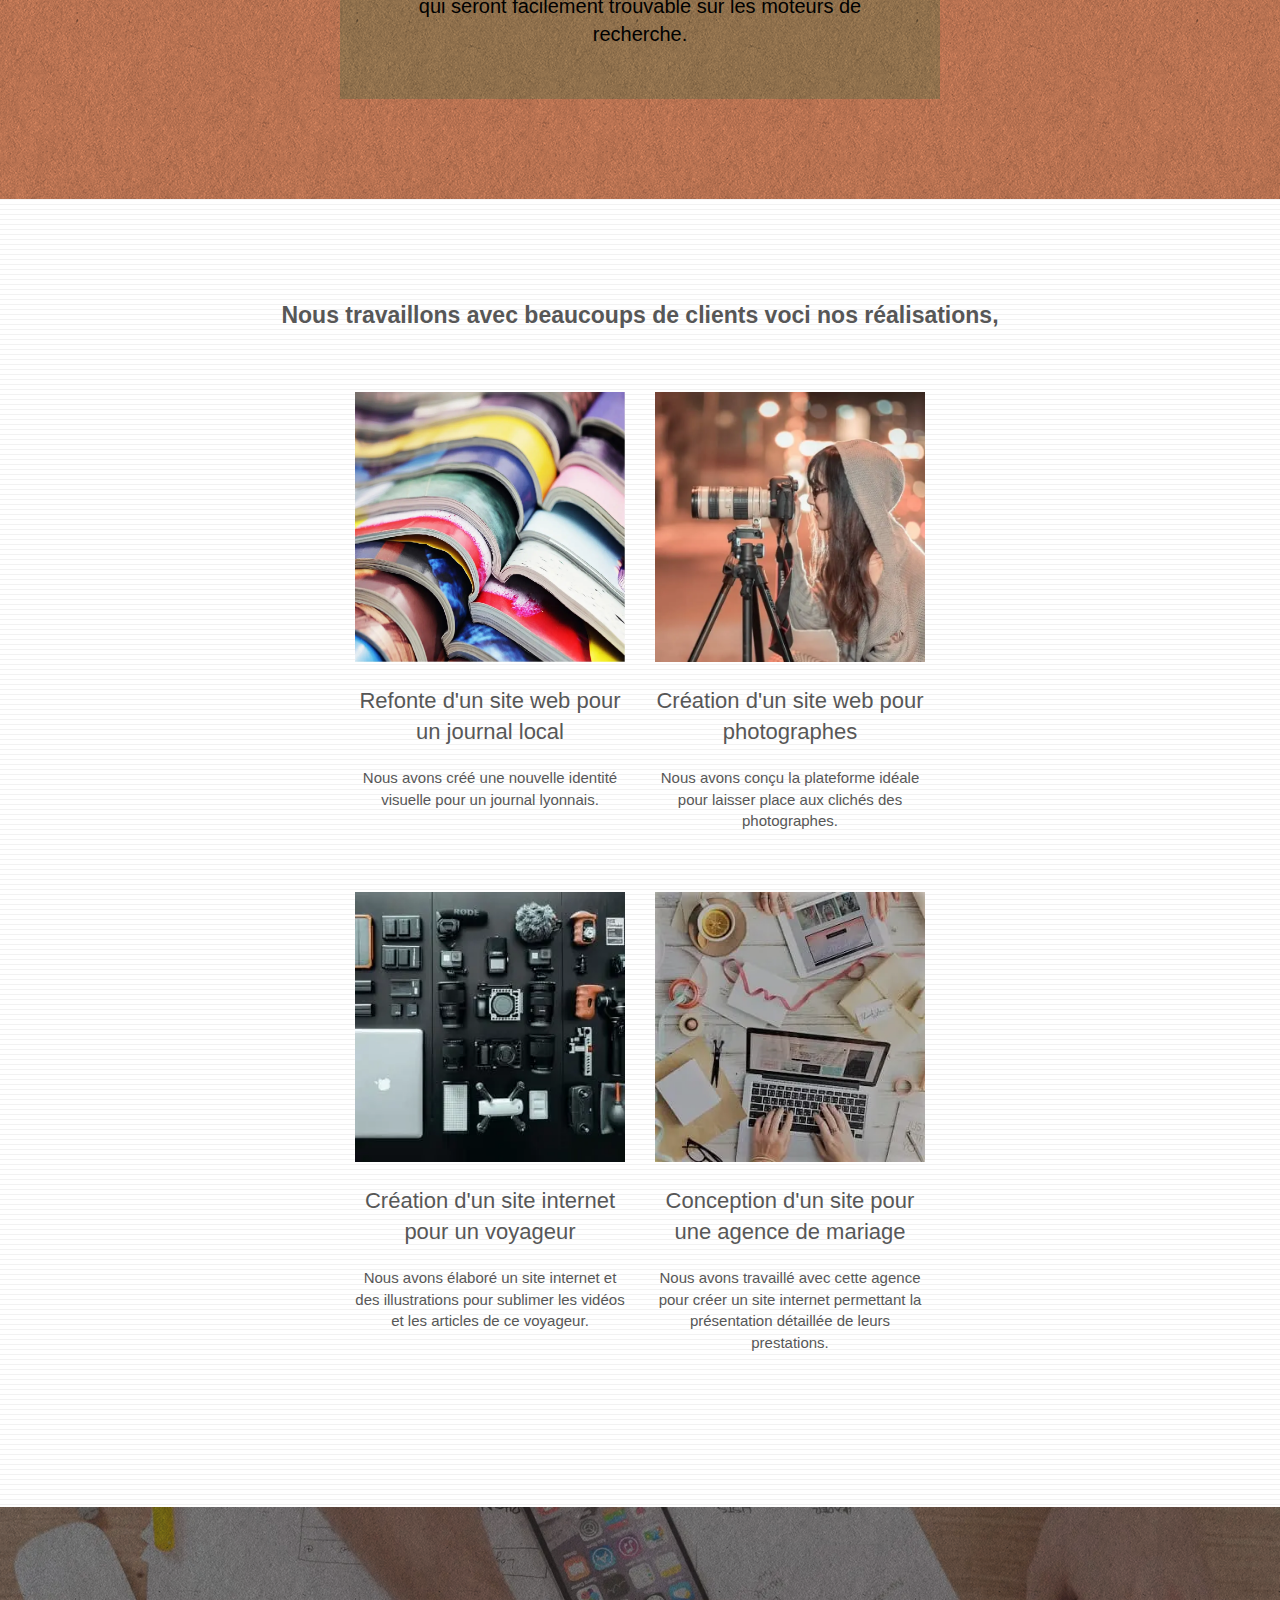
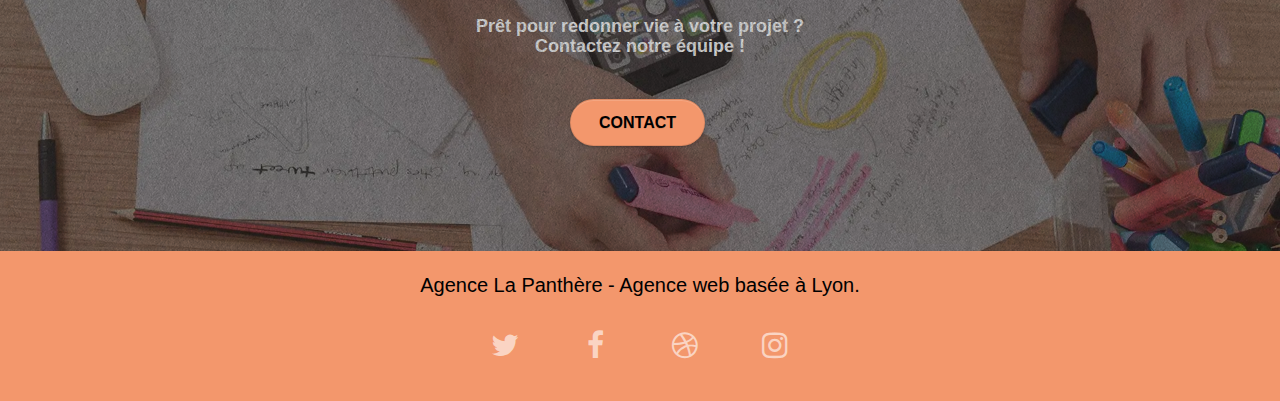
==== commit 8242e323: "balise sémentique modifiées" ====
--- a/index.html
+++ b/index.html
@@ -32,7 +32,7 @@
 
 		<nav class="navbar row">
 			<div class="navbar-header">
-				<a class="navbar-brand" href="index.html"><img src="img/agence-la-panthere-monochrome.svg" alt="paris web design logo agence web meilleure agence" height="40" /></a>
+				<a class="navbar-brand" href="index.html"><img src="img/agence-la-panthere-monochrome.svg" alt="logo agence web design Lyon" height="40" /></a>
 				<button id="nav-toggle" type="button" class="ui-navbar-toggle navbar-toggle" data-toggle="collapse" data-target=".navbar-1">
 					<span class="sr-only">Toggle navigation</span><span class="icon-bar"></span><span class="icon-bar"></span><span class="icon-bar"></span>
 				</button>
@@ -56,7 +56,7 @@
 	<div class="container bloc-lg">
 		<div class="row tight-width-whitespace">
 			<div class="col-sm-12">
-				<img src="img/logo.png" class="center-block image-resize-mode" width="100" alt="Agence La Panthère, agence web paris, création logo paris" />
+				<img src="img/logo.png" class="center-block image-resize-mode" width="100" alt="logo agence web design Lyon" />
 				<h1 class="text-center hero-bloc-text tc-white ">
 					Agence La Panthère
 				</h1>
@@ -67,7 +67,7 @@
 <!-- bloc-1-presentation END -->
 
 <!-- bloc-2-services -->
-<div class="bloc bgc-white l-bloc" id="bloc-2-services">
+<section class="bloc bgc-white l-bloc" id="bloc-2-services">
 	<div class="container bloc-md">
 		<div class="row">
 			<div class="col-sm-12 text-center">
@@ -116,7 +116,7 @@
 			</div>
 		</div>
 	</div>
-</div>
+</section>
 <!-- bloc-2-services END -->
 
 <!-- bloc-3-what-i-do -->
@@ -124,9 +124,9 @@
 	<div class="container bloc-lg">
 		<div class="row tight-width-whitespace black-background">
 			<div class="col-sm-12">
-				<h3 class="mg-md text-center tc-white">
+				<p class="mg-md text-center tc-white">
 					Nous souhaitons aider les entreprises de la région Lyonnaise à se développer et à connaître le succès. Nous travaillons pour aider les entreprises locales à attirer de nouveaux clients .<br>
-				</h3>
+				</p>
 				<p class="text-center white">
 					Nous aimons collaborer avec des entrepreneurs créatifs et des entreprises locale, qu’elles aient besoin de créer un site de A à Z ou de donner un coup de jeune à leur site. Que vous ayez besoin d’une identité visuelle complète ou d’une refonte de votre site, n’hésitez pas à nous contacter. Nous travaillerons ensemble pour créer des sites beau et bien structurés, qui seront facilement trouvable sur les moteurs de recherche. 
 				</p>
@@ -137,7 +137,7 @@
 <!-- bloc-3-what-i-do END -->
 
 <!-- bloc-4-portfolio -->
-<div class="bloc bgc-white bg-lines-h2-bg bg-repeat l-bloc" id="bloc-4-portfolio">
+<section class="bloc bgc-white bg-lines-h2-bg bg-repeat l-bloc" id="bloc-4-portfolio">
 	<div class="container bloc-lg">
 		<div class="row">
 			<div class="col-sm-12 text-center">
@@ -185,16 +185,16 @@
 			</div>
 		</div>
 	</div>
-</div>
+</section>
 <!-- bloc-4-portfolio END -->
 
 <!-- bloc-5-cta -->
 <div class="bloc bgc-dark-slate-blue bg-banniere d-bloc bloc-bg-texture texture-paper" id="bloc-5-cta">
 	<div class="container bloc-lg">
 		<div class="row">
-			<h2 class="mg-md text-center tc-white">
+			<h4 class="mg-md text-center tc-white">
 				Prêt pour redonner vie à votre projet ?<br>Contactez notre équipe !
-			</h2>
+			</h4>
 			<div class="col-sm-12 text-center">
 				<a href="page2.html" class="btn btn-atomic-tangerine btn-clean btn-rd btn-lg cta-hero">Contact</a>
 			</div> 
--- a/style.css
+++ b/style.css
@@ -790,6 +790,7 @@
 
 .tc-white {
     color: white!important;
+    font-weight: bold;
   
     
 }
